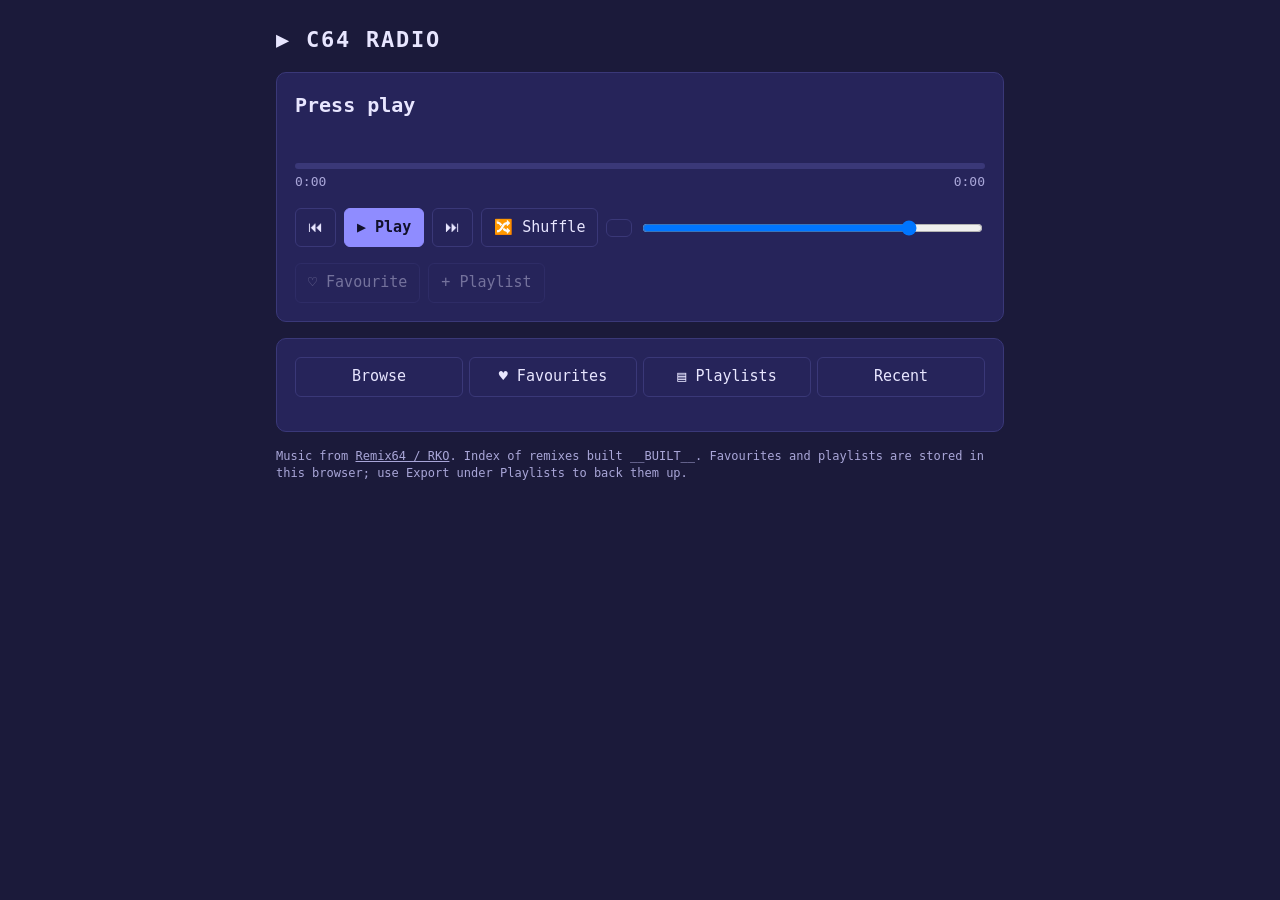
==== template.html @ 99d5d0eb "Add single-file Remix64 player and catalogue builder build.py reads the remix.kwed.org listing pages" ====
<!doctype html>
<html lang="en">
<head>
<meta charset="utf-8">
<meta name="viewport" content="width=device-width, initial-scale=1">
<title>C64 Radio</title>
<style>
  :root {
    --bg: #1b1a3a; --panel: #26245a; --ink: #e8e6ff; --muted: #a9a6d8;
    --accent: #8f8cff; --accent-ink: #11102a; --line: #3a3878; --warn: #ffb86b; --fav: #ff7aa8;
  }
  * { box-sizing: border-box; }
  body { margin: 0; background: var(--bg); color: var(--ink);
    font: 15px/1.45 ui-monospace, "SF Mono", Menlo, Consolas, monospace; }
  main { max-width: 760px; margin: 0 auto; padding: 24px 16px 48px; }
  h1 { font-size: 22px; letter-spacing: .08em; margin: 0 0 16px; }
  button, input { font: inherit; color: var(--ink); background: var(--panel);
    border: 1px solid var(--line); border-radius: 6px; padding: 8px 12px; }
  button { cursor: pointer; }
  button:hover { border-color: var(--accent); }
  button:disabled { opacity: .4; cursor: default; border-color: var(--line); }
  button.primary, button.on { background: var(--accent); color: var(--accent-ink); border-color: var(--accent); font-weight: 600; }
  .panel { background: var(--panel); border: 1px solid var(--line); border-radius: 10px; padding: 18px; margin-bottom: 16px; }
  .now { min-height: 72px; }
  .title { font-size: 20px; font-weight: 700; word-break: break-word; }
  .meta { color: var(--muted); margin-top: 4px; }
  .meta a { color: var(--accent); }
  .controls { display: flex; flex-wrap: wrap; gap: 8px; margin: 16px 0; align-items: center; }
  .controls.first { margin-top: 0; }
  .controls.last { margin-bottom: 0; }
  .controls input[type=search], .controls input[type=text] { flex: 1; min-width: 180px; }
  .controls input[type=range] { flex: 1; min-width: 120px; padding: 0; }
  .spacer { flex: 1; }
  .progress { height: 6px; background: var(--line); border-radius: 3px; overflow: hidden; cursor: pointer; }
  .progress > div { height: 100%; width: 0; background: var(--accent); }
  .time { display: flex; justify-content: space-between; color: var(--muted); font-size: 13px; margin-top: 4px; }
  .status { color: var(--warn); font-size: 13px; min-height: 1.4em; }
  .fav { color: var(--fav); }
  .tabs { display: flex; gap: 6px; flex-wrap: wrap; margin-bottom: 16px; }
  .tabs button { flex: 1; }
  .rows { list-style: none; margin: 0; padding: 0; }
  .rows li { display: flex; align-items: center; gap: 6px; padding: 4px 6px; border-radius: 6px; }
  .rows li.current { background: var(--line); }
  .rows .info { flex: 1; min-width: 0; overflow: hidden; text-overflow: ellipsis; white-space: nowrap; }
  .rows .info span { color: var(--muted); }
  .rows button { padding: 2px 8px; font-size: 13px; }
  .rows input { flex: 1; padding: 2px 8px; }
  .count { color: var(--muted); font-size: 13px; margin-bottom: 8px; }
  .crumb { display: flex; align-items: center; gap: 8px; margin-bottom: 12px; }
  .crumb .name { font-weight: 700; font-size: 17px; flex: 1; word-break: break-word; }
  .menu { position: fixed; z-index: 10; width: 280px; max-height: 60vh; overflow: auto; background: var(--panel);
    border: 1px solid var(--accent); border-radius: 8px; padding: 10px; box-shadow: 0 8px 24px rgba(0,0,0,.4); }
  .menu .head { color: var(--muted); font-size: 13px; margin-bottom: 6px; overflow: hidden; text-overflow: ellipsis; white-space: nowrap; }
  .menu label { display: flex; gap: 8px; align-items: center; padding: 4px 2px; cursor: pointer; }
  .menu form { display: flex; gap: 6px; margin-top: 8px; }
  .menu form input { flex: 1; min-width: 0; padding: 4px 8px; }
  .menu form button { padding: 4px 10px; }
  footer { color: var(--muted); font-size: 12px; }
  footer a { color: var(--muted); }
</style>
</head>
<body>
<main>
  <h1>▶ C64 RADIO</h1>

  <!-- Now playing and transport controls -->
  <section class="panel">
    <div class="now">
      <div class="title" id="r-title">Press play</div>
      <div class="meta" id="r-meta"></div>
      <div class="meta" id="r-from"></div>
    </div>
    <div class="progress" id="r-progress"><div></div></div>
    <div class="time"><span id="r-pos">0:00</span><span id="r-dur">0:00</span></div>
    <div class="controls">
      <button id="r-prev" title="Previous">⏮</button>
      <button id="r-play" class="primary" title="Play / pause">▶ Play</button>
      <button id="r-next" title="Next">⏭</button>
      <button id="r-shuffle" title="Shuffle">🔀 Shuffle</button>
      <button id="r-repeat" title="Repeat: off → all → one"></button>
      <input id="r-vol" type="range" min="0" max="1" step="0.01" value="0.8" title="Volume">
    </div>
    <div class="controls last">
      <button id="r-fav" title="Favourite the current track" disabled>♡ Favourite</button>
      <button id="r-add" title="Add the current track to a playlist" disabled>+ Playlist</button>
      <span class="status" id="r-status"></span>
    </div>
  </section>

  <!-- Library: browse, favourites, playlist manager, recent -->
  <section class="panel">
    <div class="tabs" id="tabs">
      <button data-view="browse">Browse</button>
      <button data-view="favs">♥ Favourites</button>
      <button data-view="playlists">▤ Playlists</button>
      <button data-view="recent">Recent</button>
    </div>
    <div id="view"></div>
  </section>

  <footer>
    Music from <a href="https://remix.kwed.org/" target="_blank" rel="noopener">Remix64 / RKO</a>.
    Index of <span id="f-count"></span> remixes built __BUILT__. Favourites and playlists are stored in this browser;
    use Export under Playlists to back them up.
  </footer>
</main>

<div class="menu" id="add-menu" hidden></div>
<input id="lib-file" type="file" accept=".json,application/json" hidden>

<script>
// Song list in the compact form written by build.py: [id step, title, arranger, composer, file?]
const REMIXES = (({ arrangers, composers, songs }) => {
  let id = 0;
  return songs.map(([step, t, a, c, f]) => {
    id += step;
    return { i: id, t, a: arrangers[a], c: composers[c], f: f || arrangers[a] + " - " + t + ".mp3" };
  });
})(__REMIXES__);
const BY_ID = new Map(REMIXES.map(r => [r.i, r]));
const NEWEST_FIRST = REMIXES.slice().reverse();
const RKO = "https://remix.kwed.org";
const PAGE_SIZE = 200;
const $ = id => document.getElementById(id);
const fmt = s => !isFinite(s) ? "0:00" : Math.floor(s / 60) + ":" + String(Math.floor(s % 60)).padStart(2, "0");
const store = {
  get(k, d) { try { const v = localStorage.getItem(k); return v === null ? d : JSON.parse(v); } catch { return d; } },
  set(k, v) { try { localStorage.setItem(k, JSON.stringify(v)); } catch {} }
};
const setStatus = msg => { $("r-status").textContent = msg || ""; };
// Keeps only ids that exist in the index, without duplicates.
const knownIds = list => [...new Set((Array.isArray(list) ? list : []).filter(i => BY_ID.has(i)))];
const newId = () => Date.now().toString(36) + Math.random().toString(36).slice(2, 6);
function el(tag, props = {}, ...children) {
  const e = Object.assign(document.createElement(tag), props);
  e.append(...children);
  return e;
}
function button(label, act, title, cls) {
  const b = el("button", { textContent: label, title });
  b.dataset.act = act;
  if (cls) b.className = cls;
  return b;
}

/* ---------- settings ---------- */
// view: what the library panel shows ("browse", "favs", "playlists", "recent" or a playlist id).
// queue: what the player plays from; it only changes when the user presses play somewhere.
const settings = Object.assign({ shuffle: true, repeat: "all", vol: 0.8, view: "browse", queue: { source: "all", filter: "" } },
                               store.get("settings", {}));
const saveSettings = () => store.set("settings", settings);
const searches = { browse: "", favs: "", playlist: "" };

/* ---------- library: favourites and playlists, stored by remix id ---------- */
const lib = (() => {
  const saved = store.get("library", {});
  return {
    favs: knownIds(saved.favs),
    playlists: (Array.isArray(saved.playlists) ? saved.playlists : [])
      .filter(p => p && typeof p.name === "string")
      .map(p => ({ id: String(p.id || newId()), name: p.name.slice(0, 80), tracks: knownIds(p.tracks) }))
  };
})();
const saveLib = () => store.set("library", lib);
const isFav = r => lib.favs.includes(r.i);
const playlist = id => lib.playlists.find(p => p.id === id);

function toggleFav(r) {
  const n = lib.favs.indexOf(r.i);
  n >= 0 ? lib.favs.splice(n, 1) : lib.favs.push(r.i);
  saveLib(); libraryChanged();
}

function createPlaylist(name) {
  name = (name || "").trim().slice(0, 80);
  if (!name) return null;
  const p = { id: newId(), name, tracks: [] };
  lib.playlists.push(p); saveLib(); libraryChanged();
  return p;
}

function togglePlaylistTrack(p, r) {
  const n = p.tracks.indexOf(r.i);
  n >= 0 ? p.tracks.splice(n, 1) : p.tracks.push(r.i);
  saveLib(); libraryChanged();
  setStatus((n >= 0 ? "Removed from “" : "Added to “") + p.name + "”.");
}

/* ---------- queue ---------- */
const player = new Audio();
const preload = new Audio();          // warms up the next track so transitions are near-instant
preload.preload = "auto";
let order = [], pos = -1, current = null, uncounted = null, failures = 0, shown = PAGE_SIZE, recent = [];

const fileUrl = r => RKO + "/files/RKOfiles/" + encodeURIComponent(r.f);

// Credit the play on RKO's download counter: hit download.php once, without following its
// redirect, so the MP3 itself is not transferred a second time.
function countPlay(r) {
  fetch(RKO + "/download.php/" + r.i + "/" + encodeURIComponent(r.f),
        { mode: "no-cors", redirect: "manual", cache: "no-store" }).catch(() => {});
}

function tracksFor(source, filter) {
  let list = source === "all" ? NEWEST_FIRST
           : source === "favs" ? lib.favs.map(i => BY_ID.get(i))
           : source === "recent" ? recent
           : (playlist(source) || { tracks: [] }).tracks.map(i => BY_ID.get(i));
  const q = (filter || "").trim().toLowerCase();
  return q ? list.filter(r => (r.t + " " + r.a + " " + r.c).toLowerCase().includes(q)) : list;
}

function sourceName(source) {
  return source === "all" ? "All remixes" : source === "favs" ? "♥ Favourites"
       : source === "recent" ? "Recently played" : "▤ " + ((playlist(source) || {}).name || "playlist");
}

function shuffled(list) {
  const a = list.slice();
  for (let i = a.length - 1; i > 0; i--) { const j = Math.floor(Math.random() * (i + 1)); [a[i], a[j]] = [a[j], a[i]]; }
  return a;
}

// Rebuilds the play order from the queue source. With shuffle on, `first` (usually the playing
// track) goes to the front so the shuffled rest follows it.
function rebuildOrder(first = current) {
  const list = tracksFor(settings.queue.source, settings.queue.filter);
  if (settings.shuffle) {
    order = shuffled(list.filter(r => r !== first));
    if (first && list.includes(first)) order.unshift(first);
  } else {
    order = list.slice();
  }
  pos = current ? order.indexOf(current) : -1;
  renderFrom(); warmNext();
}

// Points the player at a new source and starts it, optionally at a given track.
function playSource(source, filter, track) {
  settings.queue = { source, filter: filter || "" }; saveSettings();
  if (source === "recent") settings.queue.source = "all";   // recent is a moving list; play it as a one-off pick
  if (track) { rebuildOrder(track); pos = order.indexOf(track); return playTrack(track); }
  current = null; rebuildOrder(null); next();
}

function peekNext() {
  if (settings.repeat === "one") return null;
  if (pos + 1 < order.length) return order[pos + 1];
  return settings.repeat === "all" && !settings.shuffle ? order[0] : null;
}

function warmNext() {
  const n = peekNext();
  if (n && n !== current) preload.src = fileUrl(n);
}

function playTrack(r) {
  current = r;
  player.src = fileUrl(r);
  uncounted = r;
  player.play().catch(e => setStatus("Playback blocked: " + e.message + " — press Play."));
  document.title = r.t + " — " + r.a;
  if ("mediaSession" in navigator) {
    navigator.mediaSession.metadata = new MediaMetadata({ title: r.t, artist: r.a, album: "Remix64 · " + (r.c || "C64") });
  }
  recent = [r, ...recent.filter(x => x !== r)].slice(0, 30);
  renderNow(); renderView();
  warmNext();
}

// auto = true when the previous track ended on its own; repeat-one only applies then.
function next(auto = false) {
  if (auto && settings.repeat === "one" && current) { uncounted = current; player.currentTime = 0; player.play(); return; }
  if (!order.length) { setStatus("Nothing to play: the list is empty."); return; }
  if (pos + 1 < order.length) {
    pos++;
  } else if (settings.repeat === "all") {
    if (settings.shuffle) {   // fresh shuffle each lap, without repeating the last track straight away
      order = shuffled(order);
      if (order.length > 1 && order[0] === current) order.push(order.shift());
    }
    pos = 0;
  } else {
    player.pause();
    setStatus("End of list.");
    return;
  }
  playTrack(order[pos]);
}

function prev() {
  if (player.currentTime > 5 || pos <= 0) { player.currentTime = 0; return; }
  pos--; playTrack(order[pos]);
}

/* ---------- player rendering ---------- */
function renderNow() {
  const r = current;
  $("r-fav").disabled = $("r-add").disabled = !r;
  if (!r) return;
  $("r-title").textContent = r.t;
  $("r-meta").replaceChildren(
    "Remix by " + r.a + (r.c ? " · original by " + r.c : "") + " · ",
    el("a", { href: RKO + "/remix/" + r.i, target: "_blank", rel: "noopener", textContent: "#" + r.i })
  );
  $("r-fav").textContent = isFav(r) ? "♥ Favourite" : "♡ Favourite";
  $("r-fav").classList.toggle("fav", isFav(r));
}

function renderFrom() {
  const q = settings.queue;
  $("r-from").textContent = current || order.length
    ? "Playing from " + sourceName(q.source) + (q.filter ? " matching “" + q.filter + "”" : "") + " · " + order.length + " tracks"
    : "";
}

function renderModes() {
  $("r-shuffle").classList.toggle("on", settings.shuffle);
  $("r-repeat").textContent = { off: "🔁 Repeat: off", all: "🔁 Repeat: all", one: "🔂 Repeat: one" }[settings.repeat];
  $("r-repeat").classList.toggle("on", settings.repeat !== "off");
}

/* ---------- library views ---------- */
const isPlaylistView = () => !!playlist(settings.view);
const searchKey = () => isPlaylistView() ? "playlist" : settings.view;
const viewSource = () => settings.view === "browse" ? "all" : settings.view;

function trackRow(r, { reorder = false } = {}) {
  const li = el("li");
  li.dataset.id = r.i;
  li.classList.toggle("current", r === current);
  const fav = button(isFav(r) ? "♥" : "♡", "fav", "Favourite", isFav(r) ? "fav" : "");
  li.append(button("▶", "play", "Play"),
            el("div", { className: "info" }, r.t, el("span", { textContent: " — " + r.a + (r.c ? " · " + r.c : "") })),
            fav, button("+", "add", "Add to playlist"));
  if (reorder) li.append(button("↑", "up", "Move up"), button("↓", "down", "Move down"), button("✕", "remove", "Remove from this playlist"));
  return li;
}

function searchBox() {
  const input = el("input", { type: "search", value: searches[searchKey()], id: "search",
                              placeholder: "Search title, remixer or composer (e.g. Hubbard)" });
  let t;
  input.oninput = () => { clearTimeout(t); t = setTimeout(() => { searches[searchKey()] = input.value; shown = PAGE_SIZE; renderList(); }, 200); };
  return el("div", { className: "controls first" }, input,
            button("▶ Play these", "play-all", "Play the tracks shown, from the top or shuffled"));
}

function renderTabs() {
  document.querySelectorAll("#tabs button").forEach(b => {
    const v = b.dataset.view;
    b.classList.toggle("on", v === settings.view || (v === "playlists" && isPlaylistView()));
    if (v === "favs") b.textContent = "♥ Favourites (" + lib.favs.length + ")";
    if (v === "playlists") b.textContent = "▤ Playlists (" + lib.playlists.length + ")";
  });
}

function renderView() {
  if (settings.view !== "browse" && settings.view !== "favs" && settings.view !== "playlists"
      && settings.view !== "recent" && !isPlaylistView()) settings.view = "browse";
  renderTabs();
  const v = $("view");
  const focused = document.activeElement && document.activeElement.id;
  v.replaceChildren();
  if (settings.view === "playlists") return renderManager(v);
  if (isPlaylistView()) {
    const p = playlist(settings.view);
    v.append(el("div", { className: "crumb" },
      button("← Playlists", "back", "All playlists"), el("span", { className: "name", textContent: p.name })));
  }
  if (settings.view !== "recent") v.append(searchBox());
  v.append(el("div", { className: "count", id: "count" }), el("ul", { className: "rows", id: "list" }),
           el("div", { className: "controls last" }, button("Show more", "more", "Show more tracks")));
  renderList();
  if (focused === "search") { const s = $("search"); s.focus(); s.setSelectionRange(s.value.length, s.value.length); }
}

function renderList() {
  const list = tracksFor(viewSource(), searches[searchKey()]);
  const reorder = isPlaylistView() && !searches.playlist.trim();
  $("list").replaceChildren(...list.slice(0, shown).map(r => trackRow(r, { reorder })));
  const q = (searches[searchKey()] || "").trim();
  const empty = q ? "No tracks match “" + q + "”."
              : settings.view === "favs" ? "No favourites yet. Press ♡ on any track."
              : settings.view === "recent" ? "Nothing played yet."
              : "This playlist is empty. Go to Browse, search for songs and press + to add them here.";
  $("count").textContent = list.length ? list.length + " tracks" + (list.length > shown ? ", showing " + shown : "") : empty;
  document.querySelector('[data-act="more"]').hidden = list.length <= shown;
  const playAll = document.querySelector('[data-act="play-all"]');
  if (playAll) playAll.disabled = !list.length;
}

function renderManager(v) {
  const name = el("input", { type: "text", id: "pl-name", placeholder: "New playlist name", maxLength: 80 });
  const form = el("form", { className: "controls first" }, name, el("button", { type: "submit", className: "primary", textContent: "+ Create playlist" }));
  form.onsubmit = e => { e.preventDefault(); const p = createPlaylist(name.value); if (p) setStatus("Created “" + p.name + "”."); };
  const rows = lib.playlists.map(p => {
    const li = el("li");
    li.dataset.pl = p.id;
    li.classList.toggle("current", settings.queue.source === p.id && !!current);
    li.append(button("▶", "pl-play", "Play this playlist"),
              el("div", { className: "info" }, p.name, el("span", { textContent: " — " + p.tracks.length + " tracks" })),
              button("Open", "pl-open", "Show and edit tracks"), button("Rename", "pl-rename", "Rename"),
              button("Delete", "pl-delete", "Delete playlist"));
    return li;
  });
  v.append(form,
    el("div", { className: "count", textContent: lib.playlists.length ? "" : "No playlists yet. Create one above, then use + on any track to add it." }),
    el("ul", { className: "rows", id: "pl-list" }, ...rows),
    el("div", { className: "controls last" }, el("span", { className: "spacer" }),
      button("Export library", "export", "Download favourites and playlists as JSON"),
      button("Import library", "import", "Merge favourites and playlists from a JSON export")));
}

// After favourites or playlists change: keep playing, but refresh the order if it came from them.
function libraryChanged() {
  if (settings.queue.source !== "all" && settings.queue.source !== "favs" && !playlist(settings.queue.source)) settings.queue = { source: "all", filter: "" };
  renderNow(); renderView(); renderAddMenu();
  if (settings.queue.source !== "all") rebuildOrder();
  saveSettings();
}

function showView(view) {
  settings.view = view; shown = PAGE_SIZE; saveSettings(); closeAddMenu(); renderView();
}

/* ---------- "add to playlist" menu ---------- */
let menuTrack = null;
function openAddMenu(r, anchor) {
  menuTrack = r;
  const m = $("add-menu"); m.hidden = false;
  renderAddMenu();
  const b = anchor.getBoundingClientRect();
  const left = Math.max(8, Math.min(b.right - m.offsetWidth, innerWidth - m.offsetWidth - 8));
  const top = b.bottom + 6 + m.offsetHeight < innerHeight ? b.bottom + 6 : Math.max(8, b.top - m.offsetHeight - 6);
  m.style.left = left + "px"; m.style.top = top + "px";
  if (!lib.playlists.length) m.querySelector("input[type=text]").focus();
}
function closeAddMenu() { $("add-menu").hidden = true; menuTrack = null; }
function renderAddMenu() {
  const m = $("add-menu"), r = menuTrack;
  if (m.hidden || !r) return;
  const boxes = lib.playlists.map(p => {
    const cb = el("input", { type: "checkbox", checked: p.tracks.includes(r.i) });
    cb.onchange = () => togglePlaylistTrack(p, r);
    return el("label", {}, cb, p.name + " (" + p.tracks.length + ")");
  });
  const name = el("input", { type: "text", placeholder: "New playlist…", maxLength: 80 });
  const form = el("form", {}, name, el("button", { type: "submit", textContent: "Create" }));
  form.onsubmit = e => { e.preventDefault(); const p = createPlaylist(name.value); if (p) togglePlaylistTrack(p, r); };
  m.replaceChildren(el("div", { className: "head", textContent: "Add “" + r.t + "” to:" }), ...boxes, form);
}
document.addEventListener("click", e => {
  const m = $("add-menu");
  if (!m.hidden && !m.contains(e.target) && !e.target.closest('[data-act="add"], #r-add')) closeAddMenu();
});
document.addEventListener("keydown", e => { if (e.key === "Escape") closeAddMenu(); });

/* ---------- events ---------- */
$("tabs").onclick = e => { const b = e.target.closest("button"); if (b) showView(b.dataset.view); };

$("view").onclick = e => {
  const btn = e.target.closest("button[data-act]"); if (!btn) return;
  const act = btn.dataset.act, li = btn.closest("li");
  const r = li && li.dataset.id ? BY_ID.get(Number(li.dataset.id)) : null;
  const pl = li && li.dataset.pl ? playlist(li.dataset.pl) : playlist(settings.view);
  switch (act) {
    case "play": return playSource(viewSource(), searches[searchKey()], r);
    case "play-all": return playSource(viewSource(), searches[searchKey()]);
    case "fav": return toggleFav(r);
    case "add": return menuTrack === r && !$("add-menu").hidden ? closeAddMenu() : openAddMenu(r, btn);
    case "more": shown += PAGE_SIZE; return renderList();
    case "back": return showView("playlists");
    case "export": return exportLibrary();
    case "import": return $("lib-file").click();
    case "pl-open": return showView(pl.id);
    case "pl-play":
      if (!pl.tracks.length) return setStatus("“" + pl.name + "” is empty.");
      return playSource(pl.id, "");
    case "pl-delete":
      if (!confirm("Delete playlist “" + pl.name + "” (" + pl.tracks.length + " tracks)?")) return;
      lib.playlists.splice(lib.playlists.indexOf(pl), 1); saveLib(); return libraryChanged();
    case "pl-rename": {
      const input = el("input", { type: "text", value: pl.name, maxLength: 80 });
      const save = () => { const n = input.value.trim(); if (n && n !== pl.name) { pl.name = n; saveLib(); } libraryChanged(); };
      input.onkeydown = ev => { if (ev.key === "Enter") input.blur(); if (ev.key === "Escape") { input.value = pl.name; input.blur(); } };
      input.onblur = save;
      li.querySelector(".info").replaceWith(input); input.focus(); input.select();
      return;
    }
    case "up": case "down": case "remove": {
      const n = pl.tracks.indexOf(r.i);
      if (act === "remove") pl.tracks.splice(n, 1);
      else {
        const m = act === "up" ? n - 1 : n + 1;
        if (m < 0 || m >= pl.tracks.length) return;
        [pl.tracks[n], pl.tracks[m]] = [pl.tracks[m], pl.tracks[n]];
      }
      saveLib(); return libraryChanged();
    }
  }
};

$("r-play").onclick = () => {
  if (!current || (player.ended && pos >= order.length - 1)) {
    return settings.view === "playlists" || settings.view === "recent" ? playSource(settings.queue.source, settings.queue.filter)
                                                                       : playSource(viewSource(), searches[searchKey()]);
  }
  player.paused ? player.play() : player.pause();
};
$("r-next").onclick = () => next(false);
$("r-prev").onclick = prev;
$("r-shuffle").onclick = () => { settings.shuffle = !settings.shuffle; saveSettings(); renderModes(); rebuildOrder(); };
$("r-repeat").onclick = () => {
  settings.repeat = { off: "all", all: "one", one: "off" }[settings.repeat];
  saveSettings(); renderModes(); warmNext();
};
$("r-fav").onclick = () => current && toggleFav(current);
$("r-add").onclick = e => current && (menuTrack === current && !$("add-menu").hidden ? closeAddMenu() : openAddMenu(current, e.currentTarget));

player.onplay = () => { $("r-play").textContent = "⏸ Pause"; setStatus(""); };
player.onpause = () => { $("r-play").textContent = "▶ Play"; };
player.onplaying = () => {
  failures = 0;
  if (uncounted) { countPlay(uncounted); uncounted = null; }
};
player.onended = () => next(true);
player.onerror = () => {
  // Skip broken files, but stop after several consecutive failures (likely offline).
  if (++failures > 5) { setStatus("Several tracks failed to load. Check your connection, then press Play."); return; }
  setStatus("Track unavailable, skipping…");
  next(false);
};
player.ontimeupdate = () => {
  $("r-pos").textContent = fmt(player.currentTime);
  $("r-dur").textContent = fmt(player.duration);
  $("r-progress").firstElementChild.style.width = (player.duration ? player.currentTime / player.duration * 100 : 0) + "%";
};
$("r-progress").onclick = e => {
  if (!player.duration) return;
  const b = e.currentTarget.getBoundingClientRect();
  player.currentTime = (e.clientX - b.left) / b.width * player.duration;
};

function setVol(v) { player.volume = preload.volume = v; $("r-vol").value = v; settings.vol = v; saveSettings(); }
$("r-vol").oninput = e => setVol(Number(e.target.value));

/* ---------- export / import ---------- */
function exportLibrary() {
  const blob = new Blob([JSON.stringify({ app: "c64-radio", version: 1, ...lib }, null, 2)], { type: "application/json" });
  const a = el("a", { href: URL.createObjectURL(blob), download: "c64-radio-library.json" });
  a.click(); setTimeout(() => URL.revokeObjectURL(a.href), 1000);
}
$("lib-file").onchange = async e => {
  const file = e.target.files[0]; e.target.value = "";
  if (!file) return;
  try {
    const data = JSON.parse(await file.text());
    let favs = 0, lists = 0;
    knownIds(data.favs).forEach(i => { if (!lib.favs.includes(i)) { lib.favs.push(i); favs++; } });
    (Array.isArray(data.playlists) ? data.playlists : []).forEach(p => {
      if (!p || typeof p.name !== "string") return;
      let name = p.name.slice(0, 80);
      while (lib.playlists.some(x => x.name === name)) name += " (imported)";
      lib.playlists.push({ id: newId(), name, tracks: knownIds(p.tracks) }); lists++;
    });
    saveLib(); libraryChanged();
    setStatus("Imported " + favs + " new favourites and " + lists + " playlists.");
  } catch (err) {
    setStatus("Import failed: " + err.message);
  }
};

if ("mediaSession" in navigator) {
  navigator.mediaSession.setActionHandler("nexttrack", () => next(false));
  navigator.mediaSession.setActionHandler("previoustrack", prev);
}

// Settings saved by the previous version of this page used `source`/`filter`/`target` keys.
if (!settings.queue || typeof settings.queue.source !== "string") settings.queue = { source: "all", filter: "" };
delete settings.source; delete settings.filter; delete settings.target;
if (!playlist(settings.queue.source) && settings.queue.source !== "favs") settings.queue.source = "all";

$("f-count").textContent = REMIXES.length;
setVol(settings.vol);
renderModes(); renderView();
</script>
</body>
</html>
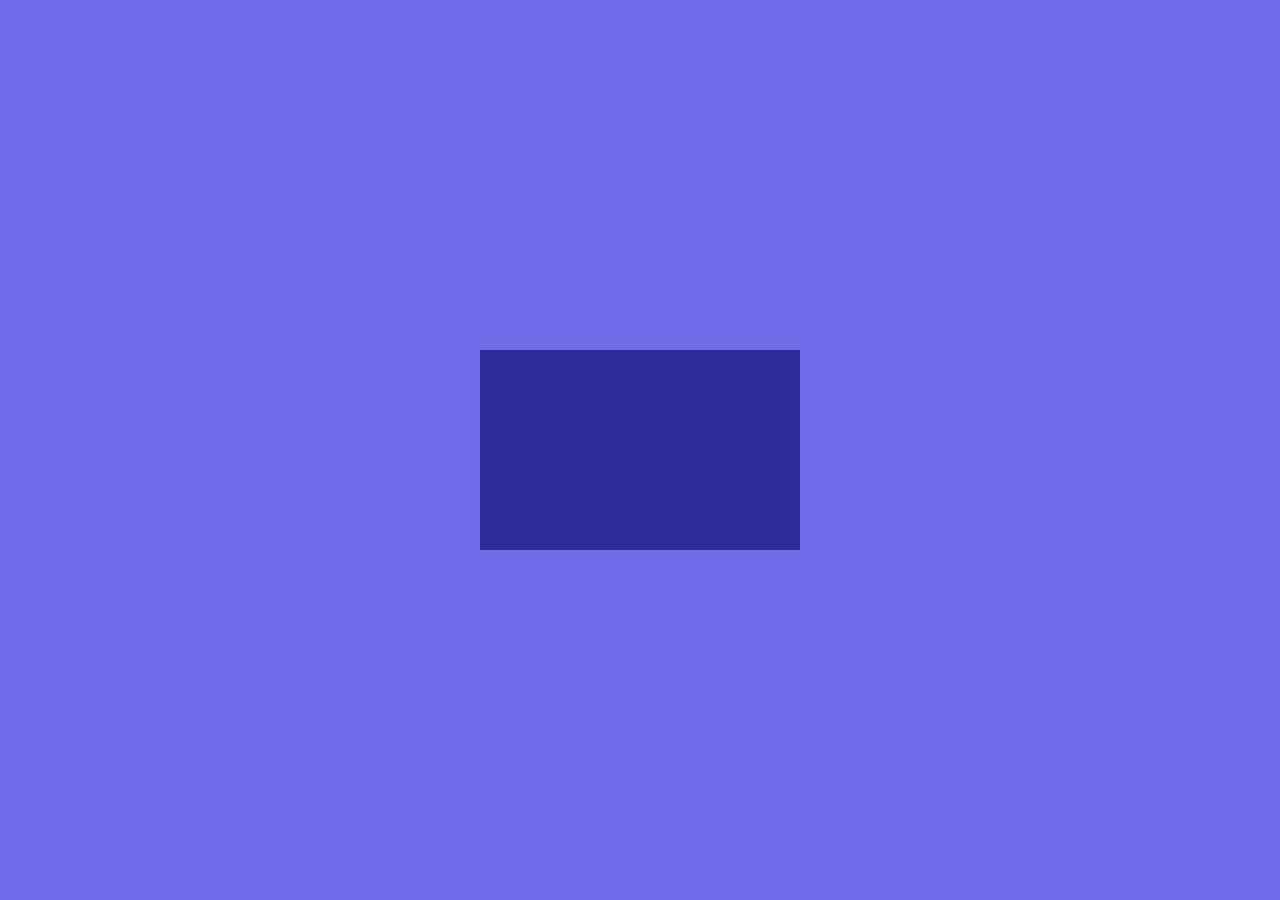
==== commit 4f57a29b: "Rebuild the player as a 40x25 C64 screen inside an old TV The interface is now a buffer of C64 scree" ====
--- a/template.html
+++ b/template.html
@@ -2,111 +2,106 @@
 <html lang="en">
 <head>
 <meta charset="utf-8">
-<meta name="viewport" content="width=device-width, initial-scale=1">
+<meta name="viewport" content="width=device-width, initial-scale=1, maximum-scale=1">
 <title>C64 Radio</title>
 <style>
-  :root {
-    --bg: #1b1a3a; --panel: #26245a; --ink: #e8e6ff; --muted: #a9a6d8;
-    --accent: #8f8cff; --accent-ink: #11102a; --line: #3a3878; --warn: #ffb86b; --fav: #ff7aa8;
-  }
-  * { box-sizing: border-box; }
-  body { margin: 0; background: var(--bg); color: var(--ink);
-    font: 15px/1.45 ui-monospace, "SF Mono", Menlo, Consolas, monospace; }
-  main { max-width: 760px; margin: 0 auto; padding: 24px 16px 48px; }
-  h1 { font-size: 22px; letter-spacing: .08em; margin: 0 0 16px; }
-  button, input { font: inherit; color: var(--ink); background: var(--panel);
-    border: 1px solid var(--line); border-radius: 6px; padding: 8px 12px; }
-  button { cursor: pointer; }
-  button:hover { border-color: var(--accent); }
-  button:disabled { opacity: .4; cursor: default; border-color: var(--line); }
-  button.primary, button.on { background: var(--accent); color: var(--accent-ink); border-color: var(--accent); font-weight: 600; }
-  .panel { background: var(--panel); border: 1px solid var(--line); border-radius: 10px; padding: 18px; margin-bottom: 16px; }
-  .now { min-height: 72px; }
-  .title { font-size: 20px; font-weight: 700; word-break: break-word; }
-  .meta { color: var(--muted); margin-top: 4px; }
-  .meta a { color: var(--accent); }
-  .controls { display: flex; flex-wrap: wrap; gap: 8px; margin: 16px 0; align-items: center; }
-  .controls.first { margin-top: 0; }
-  .controls.last { margin-bottom: 0; }
-  .controls input[type=search], .controls input[type=text] { flex: 1; min-width: 180px; }
-  .controls input[type=range] { flex: 1; min-width: 120px; padding: 0; }
-  .spacer { flex: 1; }
-  .progress { height: 6px; background: var(--line); border-radius: 3px; overflow: hidden; cursor: pointer; }
-  .progress > div { height: 100%; width: 0; background: var(--accent); }
-  .time { display: flex; justify-content: space-between; color: var(--muted); font-size: 13px; margin-top: 4px; }
-  .status { color: var(--warn); font-size: 13px; min-height: 1.4em; }
-  .fav { color: var(--fav); }
-  .tabs { display: flex; gap: 6px; flex-wrap: wrap; margin-bottom: 16px; }
-  .tabs button { flex: 1; }
-  .rows { list-style: none; margin: 0; padding: 0; }
-  .rows li { display: flex; align-items: center; gap: 6px; padding: 4px 6px; border-radius: 6px; }
-  .rows li.current { background: var(--line); }
-  .rows .info { flex: 1; min-width: 0; overflow: hidden; text-overflow: ellipsis; white-space: nowrap; }
-  .rows .info span { color: var(--muted); }
-  .rows button { padding: 2px 8px; font-size: 13px; }
-  .rows input { flex: 1; padding: 2px 8px; }
-  .count { color: var(--muted); font-size: 13px; margin-bottom: 8px; }
-  .crumb { display: flex; align-items: center; gap: 8px; margin-bottom: 12px; }
-  .crumb .name { font-weight: 700; font-size: 17px; flex: 1; word-break: break-word; }
-  .menu { position: fixed; z-index: 10; width: 280px; max-height: 60vh; overflow: auto; background: var(--panel);
-    border: 1px solid var(--accent); border-radius: 8px; padding: 10px; box-shadow: 0 8px 24px rgba(0,0,0,.4); }
-  .menu .head { color: var(--muted); font-size: 13px; margin-bottom: 6px; overflow: hidden; text-overflow: ellipsis; white-space: nowrap; }
-  .menu label { display: flex; gap: 8px; align-items: center; padding: 4px 2px; cursor: pointer; }
-  .menu form { display: flex; gap: 6px; margin-top: 8px; }
-  .menu form input { flex: 1; min-width: 0; padding: 4px 8px; }
-  .menu form button { padding: 4px 10px; }
-  footer { color: var(--muted); font-size: 12px; }
-  footer a { color: var(--muted); }
+  /* C64 Pro Mono by Style (https://style64.org/c64-truetype), used unmodified under its licence: fonts/license.txt */
+  @font-face {
+    font-family: "C64 Pro Mono";
+    src: url("fonts/C64_Pro_Mono-STYLE.woff2") format("woff2"), url("fonts/C64_Pro_Mono-STYLE.woff") format("woff");
+    font-display: block;
+  }
+  html, body { margin: 0; height: 100%; background: #706deb; overflow: hidden; }
+  body.tv { background: radial-gradient(ellipse at 50% 40%, #34343c, #141418 75%); }
+  /* The tube holds the C64 border and screen. Without the TV it fills the window; with it, it sits in the glass. */
+  #tube { position: fixed; inset: 0; z-index: 1; display: flex; align-items: center; justify-content: center; background: #706deb; overflow: hidden; }
+  body.tv #tube { inset: auto; clip-path: url(#glass-clip); }
+  #tv, #tv-glass { position: fixed; display: none; }
+  body.tv #tv, body.tv #tv-glass { display: block; }
+  #tv { z-index: 0; filter: drop-shadow(0 24px 40px rgba(0, 0, 0, .55)); }
+  #tv-glass { z-index: 2; pointer-events: none; }
+  #wrap { position: relative; }
+  /* 320x200 real pixels, enlarged without smoothing so every C64 pixel becomes a sharp block */
+  #screen { display: block; background: #2e2c9b; image-rendering: pixelated; image-rendering: crisp-edges; cursor: default;
+    user-select: none; -webkit-user-select: none; touch-action: none; }
+  /* Hidden field that receives typing (and opens the keyboard on phones) while the grid shows the text. */
+  #kbd { position: absolute; opacity: 0; border: 0; padding: 0; margin: 0; font-size: 16px; pointer-events: none; }
+  .sr { position: absolute; width: 1px; height: 1px; overflow: hidden; clip: rect(0 0 0 0); }
 </style>
 </head>
 <body>
-<main>
-  <h1>▶ C64 RADIO</h1>
-
-  <!-- Now playing and transport controls -->
-  <section class="panel">
-    <div class="now">
-      <div class="title" id="r-title">Press play</div>
-      <div class="meta" id="r-meta"></div>
-      <div class="meta" id="r-from"></div>
-    </div>
-    <div class="progress" id="r-progress"><div></div></div>
-    <div class="time"><span id="r-pos">0:00</span><span id="r-dur">0:00</span></div>
-    <div class="controls">
-      <button id="r-prev" title="Previous">⏮</button>
-      <button id="r-play" class="primary" title="Play / pause">▶ Play</button>
-      <button id="r-next" title="Next">⏭</button>
-      <button id="r-shuffle" title="Shuffle">🔀 Shuffle</button>
-      <button id="r-repeat" title="Repeat: off → all → one"></button>
-      <input id="r-vol" type="range" min="0" max="1" step="0.01" value="0.8" title="Volume">
-    </div>
-    <div class="controls last">
-      <button id="r-fav" title="Favourite the current track" disabled>♡ Favourite</button>
-      <button id="r-add" title="Add the current track to a playlist" disabled>+ Playlist</button>
-      <span class="status" id="r-status"></span>
-    </div>
-  </section>
-
-  <!-- Library: browse, favourites, playlist manager, recent -->
-  <section class="panel">
-    <div class="tabs" id="tabs">
-      <button data-view="browse">Browse</button>
-      <button data-view="favs">♥ Favourites</button>
-      <button data-view="playlists">▤ Playlists</button>
-      <button data-view="recent">Recent</button>
-    </div>
-    <div id="view"></div>
-  </section>
-
-  <footer>
-    Music from <a href="https://remix.kwed.org/" target="_blank" rel="noopener">Remix64 / RKO</a>.
-    Index of <span id="f-count"></span> remixes built __BUILT__. Favourites and playlists are stored in this browser;
-    use Export under Playlists to back them up.
-  </footer>
-</main>
-
-<div class="menu" id="add-menu" hidden></div>
+<!-- Old TV, redrawn after "Old TV Vector" from Shmector.com (CC0 1.0). viewBox units; the glass spans x 160-1092, y 122.5-866.5. -->
+<svg width="0" height="0" style="position:absolute" aria-hidden="true">
+  <!-- The curved picture tube, in units of its bounding box, used to clip #tube. -->
+  <clipPath id="glass-clip" clipPathUnits="objectBoundingBox">
+    <path d="M.0279 .0484 Q.5 -.0484 .9721 .0484 Q1.0279 .5 .9721 .9516 Q.5 1.0484 .0279 .9516 Q-.0279 .5 .0279 .0484Z"/>
+  </clipPath>
+</svg>
+<svg id="tv" viewBox="0 0 1500 990" aria-hidden="true">
+  <defs>
+    <linearGradient id="tv-case" x1="0" y1="0" x2="0" y2="1">
+      <stop offset="0" stop-color="#c4c4c4"/><stop offset=".5" stop-color="#a9a9a9"/><stop offset="1" stop-color="#8c8c8c"/>
+    </linearGradient>
+    <linearGradient id="tv-trim" x1="0" y1="0" x2="1" y2="0">
+      <stop offset="0" stop-color="#d9d9d9"/><stop offset=".5" stop-color="#ffffff"/><stop offset="1" stop-color="#bdbdbd"/>
+    </linearGradient>
+    <linearGradient id="tv-bezel" x1="0" y1="0" x2="1" y2="1">
+      <stop offset="0" stop-color="#1b1716"/><stop offset=".45" stop-color="#6e6a69"/><stop offset="1" stop-color="#e2e2e2"/>
+    </linearGradient>
+    <linearGradient id="tv-grille" x1="0" y1="0" x2="1" y2="1">
+      <stop offset="0" stop-color="#2a2726"/><stop offset="1" stop-color="#5a5655"/>
+    </linearGradient>
+    <radialGradient id="tv-knob" cx=".4" cy=".35" r=".75">
+      <stop offset="0" stop-color="#5c5a59"/><stop offset=".7" stop-color="#2a2827"/><stop offset="1" stop-color="#151413"/>
+    </radialGradient>
+    <linearGradient id="tv-handle" x1="0" y1="0" x2="0" y2="1">
+      <stop offset="0" stop-color="#4a4847"/><stop offset="1" stop-color="#121110"/>
+    </linearGradient>
+  </defs>
+  <!-- cabinet -->
+  <rect x="8" y="8" width="1484" height="974" rx="20" fill="url(#tv-case)" stroke="#2b2b2b" stroke-width="6"/>
+  <rect x="55" y="45" width="1390" height="905" rx="8" fill="none" stroke="url(#tv-trim)" stroke-width="7"/>
+  <rect x="70" y="56" width="1360" height="884" rx="10" fill="#585453" stroke="#2b2b2b" stroke-width="3"/>
+  <!-- screen bezel and the dark tube surround -->
+  <rect x="108" y="82" width="1032" height="824" rx="40" fill="url(#tv-bezel)" stroke="#1f1c1b" stroke-width="5"/>
+  <rect x="118" y="92" width="1012" height="804" rx="34" fill="none" stroke="#000" stroke-opacity=".35" stroke-width="3"/>
+  <path d="M186 158.5 Q626 86.5 1066 158.5 Q1118 494.5 1066 830.5 Q626 902.5 186 830.5 Q134 494.5 186 158.5Z" fill="#111" stroke="#0b0b0b" stroke-width="10"/>
+  <!-- speaker -->
+  <rect x="1163" y="80" width="235" height="340" fill="#3d3a39" stroke="#1d1b1a" stroke-width="4"/>
+  <rect x="1177" y="95" width="207" height="310" fill="url(#tv-grille)" stroke="#121110" stroke-width="3"/>
+  <g fill="#141211" stroke="#7a7675" stroke-width="2">
+    <rect x="1190" y="115" width="18" height="272"/><rect x="1220" y="115" width="18" height="272"/>
+    <rect x="1250" y="115" width="18" height="272"/><rect x="1280" y="115" width="18" height="272"/>
+    <rect x="1310" y="115" width="18" height="272"/><rect x="1340" y="115" width="18" height="272"/>
+  </g>
+  <!-- knobs: kept as separate groups so they can be wired up later (e.g. channel and volume) -->
+  <g id="knob-channel" class="knob" transform="translate(1280 552)">
+    <circle r="90" fill="#6b6766"/><circle r="84" fill="url(#tv-knob)" stroke="#0e0d0c" stroke-width="3"/>
+    <g class="knob-handle"><rect x="-112" y="-19" width="190" height="38" rx="19" fill="url(#tv-handle)" stroke="#0e0d0c" stroke-width="3"/></g>
+  </g>
+  <g id="knob-volume" class="knob" transform="translate(1280 762)">
+    <circle r="90" fill="#6b6766"/><circle r="84" fill="url(#tv-knob)" stroke="#0e0d0c" stroke-width="3"/>
+    <g class="knob-handle" transform="rotate(-45)"><rect x="-95" y="-19" width="190" height="38" rx="19" fill="url(#tv-handle)" stroke="#0e0d0c" stroke-width="3"/></g>
+  </g>
+</svg>
+<div id="tube">
+  <div id="wrap">
+    <canvas id="screen" width="320" height="200" aria-hidden="true"></canvas>
+    <input id="kbd" type="text" autocomplete="off" autocapitalize="characters" spellcheck="false" aria-label="Text input">
+  </div>
+</div>
+<!-- Shading over the glass: darker towards the curved edges, no reflection. -->
+<svg id="tv-glass" viewBox="0 0 1500 990" aria-hidden="true">
+  <defs>
+    <radialGradient id="tv-vignette" cx="626" cy="494.5" r="600" gradientUnits="userSpaceOnUse">
+      <stop offset=".62" stop-color="#000" stop-opacity="0"/><stop offset="1" stop-color="#000" stop-opacity=".55"/>
+    </radialGradient>
+  </defs>
+  <path d="M186 158.5 Q626 86.5 1066 158.5 Q1118 494.5 1066 830.5 Q626 902.5 186 830.5 Q134 494.5 186 158.5Z" fill="url(#tv-vignette)" stroke="#000" stroke-opacity=".6" stroke-width="6"/>
+</svg>
+<div class="sr" aria-live="polite" id="sr-now"></div>
 <input id="lib-file" type="file" accept=".json,application/json" hidden>
+<noscript>C64 Radio needs JavaScript.</noscript>
 
 <script>
 // Song list in the compact form written by build.py: [id step, title, arranger, composer, file?]
@@ -117,62 +112,196 @@
     return { i: id, t, a: arrangers[a], c: composers[c], f: f || arrangers[a] + " - " + t + ".mp3" };
   });
 })(__REMIXES__);
+const BUILT = "__BUILT__";
 const BY_ID = new Map(REMIXES.map(r => [r.i, r]));
 const NEWEST_FIRST = REMIXES.slice().reverse();
 const RKO = "https://remix.kwed.org";
-const PAGE_SIZE = 200;
-const $ = id => document.getElementById(id);
-const fmt = s => !isFinite(s) ? "0:00" : Math.floor(s / 60) + ":" + String(Math.floor(s % 60)).padStart(2, "0");
 const store = {
   get(k, d) { try { const v = localStorage.getItem(k); return v === null ? d : JSON.parse(v); } catch { return d; } },
   set(k, v) { try { localStorage.setItem(k, JSON.stringify(v)); } catch {} }
 };
-const setStatus = msg => { $("r-status").textContent = msg || ""; };
+const fmt = s => !isFinite(s) ? "0:00" : Math.floor(s / 60) + ":" + String(Math.floor(s % 60)).padStart(2, "0");
 // Keeps only ids that exist in the index, without duplicates.
 const knownIds = list => [...new Set((Array.isArray(list) ? list : []).filter(i => BY_ID.has(i)))];
 const newId = () => Date.now().toString(36) + Math.random().toString(36).slice(2, 6);
-function el(tag, props = {}, ...children) {
-  const e = Object.assign(document.createElement(tag), props);
-  e.append(...children);
-  return e;
-}
-function button(label, act, title, cls) {
-  const b = el("button", { textContent: label, title });
-  b.dataset.act = act;
-  if (cls) b.className = cls;
-  return b;
-}
-
-/* ---------- settings ---------- */
-// view: what the library panel shows ("browse", "favs", "playlists", "recent" or a playlist id).
-// queue: what the player plays from; it only changes when the user presses play somewhere.
+
+/* ======================================================================================
+   Screen: 40x25 cells of C64 screen codes and colours, drawn with the C64 character set.
+   The font places screen code n (0-255, 128+ inverse) at U+EE00 + n.
+   ====================================================================================== */
+const W = 40, H = 25;
+const BLACK = 0, WHITE = 1, CYAN = 3, BLUE = 6, YELLOW = 7, LRED = 10, DGREY = 11, LGREEN = 13, LBLUE = 14, LGREY = 15;
+const codes = new Uint8Array(W * H), cols = new Uint8Array(W * H);
+let hits = [], mouse = { x: -1, y: -1 }, px = 16;
+
+// Unicode → screen code for the symbols used here and the box/block characters in song data.
+const SYMBOLS = { "@": 0, "[": 27, "£": 28, "]": 29, "↑": 30, "^": 30, "←": 31, "_": 100, "|": 66, "─": 64, "━": 64,
+  "│": 66, "┃": 66, "┌": 112, "┐": 110, "└": 109, "┘": 125, "├": 107, "┤": 115, "┬": 114, "┴": 113, "┼": 91,
+  "╭": 85, "╮": 73, "╰": 74, "╯": 75, "╱": 78, "╲": 77, "\\": 77, "╳": 86, "▌": 97, "▄": 98, "▔": 99, "▁": 100,
+  "▎": 101, "▒": 102, "▍": 117, "▂": 111, "▃": 121, "▖": 123, "▗": 108, "▘": 126, "▝": 124, "▚": 127, "◤": 105,
+  "◥": 95, "●": 81, "•": 81, "○": 87, "♠": 65, "♣": 88, "♥": 83, "❤": 83, "♦": 90, "◆": 90, "π": 94, "█": 160,
+  "‘": 39, "’": 39, "`": 39, "´": 39, "“": 34, "”": 34, "«": 60, "»": 62, "‐": 45, "–": 45, "—": 45, "~": 45,
+  "…": 46, "·": 46, "{": 40, "}": 41, "×": 24, "ß": 19, "Ø": 15, "Æ": 1, "Œ": 15, "Ð": 4, "Þ": 16, "Ł": 12, "Đ": 4 };
+function toCodes(s) {
+  const out = [];
+  for (const ch of String(s).normalize("NFD").replace(/[̀-ͯ]/g, "").toUpperCase()) {
+    const u = ch.codePointAt(0);
+    if (u >= 65 && u <= 90) out.push(u - 64);                    // A-Z
+    else if (u >= 32 && u <= 63) out.push(u);                    // space, digits, punctuation
+    else out.push(SYMBOLS[ch] ?? 63);                            // anything else: symbol or "?"
+  }
+  return out;
+}
+const asCodes = v => Array.isArray(v) ? v : toCodes(v);
+const pad = (v, n) => { const c = asCodes(v).slice(0, n); while (c.length < n) c.push(32); return c; };
+const rpad = (v, n) => { const c = asCodes(v).slice(-n); while (c.length < n) c.unshift(32); return c; };
+
+function put(x, y, c, col) { if (x >= 0 && x < W && y >= 0 && y < H) { codes[y * W + x] = c; cols[y * W + x] = col; } }
+function text(x, y, v, col = LBLUE, rev = false) {
+  const c = asCodes(v);
+  c.forEach((k, i) => put(x + i, y, rev ? k ^ 128 : k, col));
+  return c.length;
+}
+function fill(x, y, w, h, c = 32, col = LBLUE) { for (let j = 0; j < h; j++) for (let i = 0; i < w; i++) put(x + i, y + j, c, col); }
+function box(x, y, w, h, col = LBLUE, title = "", right = "") {
+  fill(x + 1, y + 1, w - 2, h - 2);
+  for (let i = 1; i < w - 1; i++) { put(x + i, y, 64, col); put(x + i, y + h - 1, 64, col); }
+  for (let j = 1; j < h - 1; j++) { put(x, y + j, 66, col); put(x + w - 1, y + j, 66, col); }
+  put(x, y, 112, col); put(x + w - 1, y, 110, col); put(x, y + h - 1, 109, col); put(x + w - 1, y + h - 1, 125, col);
+  if (title) text(x + 2, y, pad(" " + title + " ", Math.min(w - 4, toCodes(title).length + 2)), WHITE);
+  if (right) { const r = asCodes(" " + right + " "); text(x + w - 2 - r.length, y, r, LBLUE); }
+}
+const over = (x, y, w, h = 1) => mouse.x >= x && mouse.x < x + w && mouse.y >= y && mouse.y < y + h;
+function hit(x, y, w, h, fn) { hits.push({ x, y, w, h, fn }); }
+// Buttons are inverse text; hovered buttons turn white. Returns the x after the button and a gap.
+function btn(x, y, label, fn, { col = LBLUE, disabled = false } = {}) {
+  const c = asCodes(label);
+  text(x, y, c, disabled ? DGREY : over(x, y, c.length) ? WHITE : col, !disabled);
+  if (!disabled) hit(x, y, c.length, 1, fn);
+  return x + c.length + 1;
+}
+
+const $ = id => document.getElementById(id);
+
+// The screen is drawn as real pixels: a 320x200 image where each cell is the 8x8 bitmap of its
+// screen code. The bitmaps (a copy of the C64 character ROM) are read from the font once at start-up.
+// Colodore palette (Pepto): 0 black, 1 white, 2 red, 3 cyan, 4 purple, 5 green, 6 blue, 7 yellow,
+// 8 orange, 9 brown, 10 light red, 11 dark grey, 12 grey, 13 light green, 14 light blue, 15 light grey
+const PALETTE = ["#000000", "#ffffff", "#813338", "#75cec8", "#8e3c97", "#56ac4d", "#2e2c9b", "#edf171",
+                 "#8e5029", "#553800", "#c46c71", "#4a4a4a", "#7b7b7b", "#a9ff9f", "#706deb", "#b2b2b2"]
+  .map(h => [1, 3, 5].map(i => parseInt(h.slice(i, i + 2), 16)));
+const CHARSET = new Uint8Array(256 * 8);              // 8 bytes per screen code, bit 7 = leftmost pixel
+let charsetReady = false;
+async function loadCharset() {
+  const S = 64, font = S + 'px "C64 Pro Mono"';
+  await document.fonts.load(font, "\uEE00");
+  const c = document.createElement("canvas"); c.width = c.height = S * 16;
+  const g = c.getContext("2d", { willReadFrequently: true });
+  g.font = font; g.fillStyle = "#fff";
+  // the font's ascent is 7/8 em, so the baseline sits 56 of 64 pixels down each cell
+  for (let n = 0; n < 256; n++) g.fillText(String.fromCharCode(0xEE00 + n), (n % 16) * S, Math.floor(n / 16) * S + S * 7 / 8);
+  const data = g.getImageData(0, 0, c.width, c.height).data;
+  for (let n = 0; n < 256; n++) for (let row = 0; row < 8; row++) {
+    let bits = 0;
+    for (let k = 0; k < 8; k++) {                       // sample the centre of each 8x8 block
+      const x = (n % 16) * S + k * 8 + 4, y = Math.floor(n / 16) * S + row * 8 + 4;
+      if (data[(y * c.width + x) * 4 + 3] > 127) bits |= 128 >> k;
+    }
+    CHARSET[n * 8 + row] = bits;
+  }
+  charsetReady = true;
+  shownCodes.fill(255); render();
+}
+
+let screenCtx = null, frame = null;
+const shownCodes = new Uint8Array(W * H).fill(255), shownCols = new Uint8Array(W * H);
+function flush() {
+  if (!charsetReady) return;
+  if (!screenCtx) { screenCtx = $("screen").getContext("2d"); frame = screenCtx.createImageData(W * 8, H * 8); }
+  const d = frame.data, bg = PALETTE[BLUE];
+  let changed = false;
+  for (let cell = 0; cell < W * H; cell++) {
+    if (codes[cell] === shownCodes[cell] && cols[cell] === shownCols[cell]) continue;
+    shownCodes[cell] = codes[cell]; shownCols[cell] = cols[cell]; changed = true;
+    const fg = PALETTE[cols[cell]], cx = (cell % W) * 8, cy = Math.floor(cell / W) * 8;
+    for (let row = 0; row < 8; row++) {
+      const bits = CHARSET[codes[cell] * 8 + row];
+      let i = ((cy + row) * W * 8 + cx) * 4;
+      for (let k = 0; k < 8; k++, i += 4) {
+        const c = bits & (128 >> k) ? fg : bg;
+        d[i] = c[0]; d[i + 1] = c[1]; d[i + 2] = c[2]; d[i + 3] = 255;
+      }
+    }
+  }
+  if (changed) screenCtx.putImageData(frame, 0, 0);
+}
+
+// Largest size that fits with a C64-like border; whole multiples of 8 px keep the 8x8 glyphs sharp.
+// The TV is drawn in a 1500x990 viewBox; its glass spans this box. It is shown only when the window has room.
+const TV = { w: 1500, h: 990, glass: { x: 160, y: 122.5, w: 932, h: 744 } };
+function fit() {
+  const tv = innerWidth >= 720 && innerHeight >= 500;
+  document.body.classList.toggle("tv", tv);
+  let areaW = innerWidth, areaH = innerHeight, bw = innerWidth < 640 ? 1 : 3, bh = innerHeight < 480 ? 1 : 3;
+  if (tv) {
+    const s = Math.min(innerWidth * 0.94 / TV.w, innerHeight * 0.92 / TV.h);
+    const left = (innerWidth - TV.w * s) / 2, top = (innerHeight - TV.h * s) / 2;
+    for (const id of ["tv", "tv-glass"]) Object.assign($(id).style, { left: left + "px", top: top + "px", width: TV.w * s + "px", height: TV.h * s + "px" });
+    const g = TV.glass;
+    areaW = g.w * s; areaH = g.h * s;
+    Object.assign($("tube").style, { left: left + g.x * s + "px", top: top + g.y * s + "px", width: areaW + "px", height: areaH + "px" });
+    bw = 3.5; bh = 3.5;                                  // classic border, also keeps the screen clear of the curved edges
+  } else {
+    for (const k of ["left", "top", "width", "height"]) $("tube").style[k] = "";
+  }
+  const best = Math.min(areaW / (W + 2 * bw), areaH / (H + 2 * bh));
+  const unit = 8 / (devicePixelRatio || 1);           // one C64 pixel = one device pixel or more
+  px = best >= 8 * unit ? Math.floor(best / unit) * unit : Math.max(6, best);
+  Object.assign($("screen").style, { width: W * px + "px", height: H * px + "px" });
+  // Put the screen's corner on a whole device pixel so the enlarged pixels stay even.
+  const wrap = $("wrap"), dpr = devicePixelRatio || 1;
+  wrap.style.transform = "";
+  const r = $("screen").getBoundingClientRect();
+  wrap.style.transform = "translate(" + (Math.round(r.left * dpr) / dpr - r.left) + "px," + (Math.round(r.top * dpr) / dpr - r.top) + "px)";
+  render();
+}
+
+/* ======================================================================================
+   Library, settings and play queue
+   ====================================================================================== */
+// view: what the library box shows ("browse", "favs", "playlists", "recent" or a playlist id).
+// queue: what the player plays from; it only changes when the user starts playback somewhere.
 const settings = Object.assign({ shuffle: true, repeat: "all", vol: 0.8, view: "browse", queue: { source: "all", filter: "" } },
                                store.get("settings", {}));
 const saveSettings = () => store.set("settings", settings);
 const searches = { browse: "", favs: "", playlist: "" };
 
-/* ---------- library: favourites and playlists, stored by remix id ---------- */
 const lib = (() => {
   const saved = store.get("library", {});
   return {
     favs: knownIds(saved.favs),
     playlists: (Array.isArray(saved.playlists) ? saved.playlists : [])
       .filter(p => p && typeof p.name === "string")
-      .map(p => ({ id: String(p.id || newId()), name: p.name.slice(0, 80), tracks: knownIds(p.tracks) }))
+      .map(p => ({ id: String(p.id || newId()), name: p.name.slice(0, 40), tracks: knownIds(p.tracks) }))
   };
 })();
 const saveLib = () => store.set("library", lib);
-const isFav = r => lib.favs.includes(r.i);
+const isFav = r => !!r && lib.favs.includes(r.i);
 const playlist = id => lib.playlists.find(p => p.id === id);
 
+let statusLine = { msg: "", col: YELLOW, until: 0 };
+function setStatus(msg, col = YELLOW) { statusLine = { msg, col, until: Date.now() + 5000 }; render(); }
+
 function toggleFav(r) {
+  if (!r) return;
   const n = lib.favs.indexOf(r.i);
   n >= 0 ? lib.favs.splice(n, 1) : lib.favs.push(r.i);
   saveLib(); libraryChanged();
+  setStatus(n >= 0 ? "REMOVED FROM FAVOURITES." : "ADDED TO FAVOURITES.", LGREEN);
 }
 
 function createPlaylist(name) {
-  name = (name || "").trim().slice(0, 80);
+  name = (name || "").trim().slice(0, 40);
   if (!name) return null;
   const p = { id: newId(), name, tracks: [] };
   lib.playlists.push(p); saveLib(); libraryChanged();
@@ -183,14 +312,13 @@
   const n = p.tracks.indexOf(r.i);
   n >= 0 ? p.tracks.splice(n, 1) : p.tracks.push(r.i);
   saveLib(); libraryChanged();
-  setStatus((n >= 0 ? "Removed from “" : "Added to “") + p.name + "”.");
-}
-
-/* ---------- queue ---------- */
+  setStatus((n >= 0 ? "REMOVED FROM " : "ADDED TO ") + p.name, LGREEN);
+}
+
 const player = new Audio();
 const preload = new Audio();          // warms up the next track so transitions are near-instant
 preload.preload = "auto";
-let order = [], pos = -1, current = null, uncounted = null, failures = 0, shown = PAGE_SIZE, recent = [];
+let order = [], pos = -1, current = null, uncounted = null, failures = 0, recent = [];
 
 const fileUrl = r => RKO + "/files/RKOfiles/" + encodeURIComponent(r.f);
 
@@ -202,17 +330,16 @@
 }
 
 function tracksFor(source, filter) {
-  let list = source === "all" ? NEWEST_FIRST
-           : source === "favs" ? lib.favs.map(i => BY_ID.get(i))
-           : source === "recent" ? recent
-           : (playlist(source) || { tracks: [] }).tracks.map(i => BY_ID.get(i));
+  const list = source === "all" ? NEWEST_FIRST
+             : source === "favs" ? lib.favs.map(i => BY_ID.get(i))
+             : source === "recent" ? recent
+             : (playlist(source) || { tracks: [] }).tracks.map(i => BY_ID.get(i));
   const q = (filter || "").trim().toLowerCase();
   return q ? list.filter(r => (r.t + " " + r.a + " " + r.c).toLowerCase().includes(q)) : list;
 }
 
 function sourceName(source) {
-  return source === "all" ? "All remixes" : source === "favs" ? "♥ Favourites"
-       : source === "recent" ? "Recently played" : "▤ " + ((playlist(source) || {}).name || "playlist");
+  return source === "all" ? "ALL REMIXES" : source === "favs" ? "FAVOURITES" : (playlist(source) || { name: "?" }).name;
 }
 
 function shuffled(list) {
@@ -232,13 +359,13 @@
     order = list.slice();
   }
   pos = current ? order.indexOf(current) : -1;
-  renderFrom(); warmNext();
+  warmNext();
 }
 
 // Points the player at a new source and starts it, optionally at a given track.
 function playSource(source, filter, track) {
+  if (source === "recent") source = "all";   // recent is a moving list; play a pick from it, then carry on with all
   settings.queue = { source, filter: filter || "" }; saveSettings();
-  if (source === "recent") settings.queue.source = "all";   // recent is a moving list; play it as a one-off pick
   if (track) { rebuildOrder(track); pos = order.indexOf(track); return playTrack(track); }
   current = null; rebuildOrder(null); next();
 }
@@ -258,20 +385,20 @@
   current = r;
   player.src = fileUrl(r);
   uncounted = r;
-  player.play().catch(e => setStatus("Playback blocked: " + e.message + " — press Play."));
-  document.title = r.t + " — " + r.a;
+  player.play().catch(e => setStatus("?PLAYBACK BLOCKED. PRESS PLAY."));
+  document.title = r.t + " - " + r.a;
+  $("sr-now").textContent = "Now playing " + r.t + " by " + r.a;
   if ("mediaSession" in navigator) {
-    navigator.mediaSession.metadata = new MediaMetadata({ title: r.t, artist: r.a, album: "Remix64 · " + (r.c || "C64") });
+    navigator.mediaSession.metadata = new MediaMetadata({ title: r.t, artist: r.a, album: "Remix64 / " + (r.c || "C64") });
   }
   recent = [r, ...recent.filter(x => x !== r)].slice(0, 30);
-  renderNow(); renderView();
-  warmNext();
+  warmNext(); render();
 }
 
 // auto = true when the previous track ended on its own; repeat-one only applies then.
 function next(auto = false) {
   if (auto && settings.repeat === "one" && current) { uncounted = current; player.currentTime = 0; player.play(); return; }
-  if (!order.length) { setStatus("Nothing to play: the list is empty."); return; }
+  if (!order.length) return setStatus("?NOTHING TO PLAY: THE LIST IS EMPTY.");
   if (pos + 1 < order.length) {
     pos++;
   } else if (settings.repeat === "all") {
@@ -282,8 +409,7 @@
     pos = 0;
   } else {
     player.pause();
-    setStatus("End of list.");
-    return;
+    return setStatus("END OF LIST.");
   }
   playTrack(order[pos]);
 }
@@ -293,263 +419,512 @@
   pos--; playTrack(order[pos]);
 }
 
-/* ---------- player rendering ---------- */
-function renderNow() {
-  const r = current;
-  $("r-fav").disabled = $("r-add").disabled = !r;
-  if (!r) return;
-  $("r-title").textContent = r.t;
-  $("r-meta").replaceChildren(
-    "Remix by " + r.a + (r.c ? " · original by " + r.c : "") + " · ",
-    el("a", { href: RKO + "/remix/" + r.i, target: "_blank", rel: "noopener", textContent: "#" + r.i })
-  );
-  $("r-fav").textContent = isFav(r) ? "♥ Favourite" : "♡ Favourite";
-  $("r-fav").classList.toggle("fav", isFav(r));
-}
-
-function renderFrom() {
-  const q = settings.queue;
-  $("r-from").textContent = current || order.length
-    ? "Playing from " + sourceName(q.source) + (q.filter ? " matching “" + q.filter + "”" : "") + " · " + order.length + " tracks"
-    : "";
-}
-
-function renderModes() {
-  $("r-shuffle").classList.toggle("on", settings.shuffle);
-  $("r-repeat").textContent = { off: "🔁 Repeat: off", all: "🔁 Repeat: all", one: "🔂 Repeat: one" }[settings.repeat];
-  $("r-repeat").classList.toggle("on", settings.repeat !== "off");
-}
-
-/* ---------- library views ---------- */
-const isPlaylistView = () => !!playlist(settings.view);
-const searchKey = () => isPlaylistView() ? "playlist" : settings.view;
-const viewSource = () => settings.view === "browse" ? "all" : settings.view;
-
-function trackRow(r, { reorder = false } = {}) {
-  const li = el("li");
-  li.dataset.id = r.i;
-  li.classList.toggle("current", r === current);
-  const fav = button(isFav(r) ? "♥" : "♡", "fav", "Favourite", isFav(r) ? "fav" : "");
-  li.append(button("▶", "play", "Play"),
-            el("div", { className: "info" }, r.t, el("span", { textContent: " — " + r.a + (r.c ? " · " + r.c : "") })),
-            fav, button("+", "add", "Add to playlist"));
-  if (reorder) li.append(button("↑", "up", "Move up"), button("↓", "down", "Move down"), button("✕", "remove", "Remove from this playlist"));
-  return li;
-}
-
-function searchBox() {
-  const input = el("input", { type: "search", value: searches[searchKey()], id: "search",
-                              placeholder: "Search title, remixer or composer (e.g. Hubbard)" });
-  let t;
-  input.oninput = () => { clearTimeout(t); t = setTimeout(() => { searches[searchKey()] = input.value; shown = PAGE_SIZE; renderList(); }, 200); };
-  return el("div", { className: "controls first" }, input,
-            button("▶ Play these", "play-all", "Play the tracks shown, from the top or shuffled"));
-}
-
-function renderTabs() {
-  document.querySelectorAll("#tabs button").forEach(b => {
-    const v = b.dataset.view;
-    b.classList.toggle("on", v === settings.view || (v === "playlists" && isPlaylistView()));
-    if (v === "favs") b.textContent = "♥ Favourites (" + lib.favs.length + ")";
-    if (v === "playlists") b.textContent = "▤ Playlists (" + lib.playlists.length + ")";
-  });
-}
-
-function renderView() {
-  if (settings.view !== "browse" && settings.view !== "favs" && settings.view !== "playlists"
-      && settings.view !== "recent" && !isPlaylistView()) settings.view = "browse";
-  renderTabs();
-  const v = $("view");
-  const focused = document.activeElement && document.activeElement.id;
-  v.replaceChildren();
-  if (settings.view === "playlists") return renderManager(v);
-  if (isPlaylistView()) {
-    const p = playlist(settings.view);
-    v.append(el("div", { className: "crumb" },
-      button("← Playlists", "back", "All playlists"), el("span", { className: "name", textContent: p.name })));
-  }
-  if (settings.view !== "recent") v.append(searchBox());
-  v.append(el("div", { className: "count", id: "count" }), el("ul", { className: "rows", id: "list" }),
-           el("div", { className: "controls last" }, button("Show more", "more", "Show more tracks")));
-  renderList();
-  if (focused === "search") { const s = $("search"); s.focus(); s.setSelectionRange(s.value.length, s.value.length); }
-}
-
-function renderList() {
-  const list = tracksFor(viewSource(), searches[searchKey()]);
-  const reorder = isPlaylistView() && !searches.playlist.trim();
-  $("list").replaceChildren(...list.slice(0, shown).map(r => trackRow(r, { reorder })));
-  const q = (searches[searchKey()] || "").trim();
-  const empty = q ? "No tracks match “" + q + "”."
-              : settings.view === "favs" ? "No favourites yet. Press ♡ on any track."
-              : settings.view === "recent" ? "Nothing played yet."
-              : "This playlist is empty. Go to Browse, search for songs and press + to add them here.";
-  $("count").textContent = list.length ? list.length + " tracks" + (list.length > shown ? ", showing " + shown : "") : empty;
-  document.querySelector('[data-act="more"]').hidden = list.length <= shown;
-  const playAll = document.querySelector('[data-act="play-all"]');
-  if (playAll) playAll.disabled = !list.length;
-}
-
-function renderManager(v) {
-  const name = el("input", { type: "text", id: "pl-name", placeholder: "New playlist name", maxLength: 80 });
-  const form = el("form", { className: "controls first" }, name, el("button", { type: "submit", className: "primary", textContent: "+ Create playlist" }));
-  form.onsubmit = e => { e.preventDefault(); const p = createPlaylist(name.value); if (p) setStatus("Created “" + p.name + "”."); };
-  const rows = lib.playlists.map(p => {
-    const li = el("li");
-    li.dataset.pl = p.id;
-    li.classList.toggle("current", settings.queue.source === p.id && !!current);
-    li.append(button("▶", "pl-play", "Play this playlist"),
-              el("div", { className: "info" }, p.name, el("span", { textContent: " — " + p.tracks.length + " tracks" })),
-              button("Open", "pl-open", "Show and edit tracks"), button("Rename", "pl-rename", "Rename"),
-              button("Delete", "pl-delete", "Delete playlist"));
-    return li;
-  });
-  v.append(form,
-    el("div", { className: "count", textContent: lib.playlists.length ? "" : "No playlists yet. Create one above, then use + on any track to add it." }),
-    el("ul", { className: "rows", id: "pl-list" }, ...rows),
-    el("div", { className: "controls last" }, el("span", { className: "spacer" }),
-      button("Export library", "export", "Download favourites and playlists as JSON"),
-      button("Import library", "import", "Merge favourites and playlists from a JSON export")));
-}
+function togglePlay() {
+  if (!current || (player.ended && pos >= order.length - 1)) {
+    const v = settings.view;
+    return v === "playlists" || v === "recent" ? playSource(settings.queue.source, settings.queue.filter)
+                                               : playSource(viewSource(), searches[searchKey()]);
+  }
+  player.paused ? player.play() : player.pause();
+}
+
+function setVol(v) { v = Math.min(1, Math.max(0, Math.round(v * 10) / 10)); player.volume = preload.volume = v; settings.vol = v; saveSettings(); render(); }
+function toggleShuffle() { settings.shuffle = !settings.shuffle; saveSettings(); rebuildOrder(); render(); }
+function cycleRepeat() { settings.repeat = { off: "all", all: "one", one: "off" }[settings.repeat]; saveSettings(); warmNext(); render(); }
 
 // After favourites or playlists change: keep playing, but refresh the order if it came from them.
 function libraryChanged() {
   if (settings.queue.source !== "all" && settings.queue.source !== "favs" && !playlist(settings.queue.source)) settings.queue = { source: "all", filter: "" };
-  renderNow(); renderView(); renderAddMenu();
   if (settings.queue.source !== "all") rebuildOrder();
-  saveSettings();
-}
+  saveSettings(); render();
+}
+
+/* ======================================================================================
+   Views, selection and modal boxes
+   ====================================================================================== */
+const LIST_Y = 13, LIST_H = 9;
+const ui = { sel: {}, top: {}, edit: null, overlay: null, lastClick: { t: 0, i: -1 } };
+const isPlaylistView = () => !!playlist(settings.view);
+const isTrackView = () => settings.view !== "playlists";
+const searchKey = () => isPlaylistView() ? "playlist" : settings.view;
+const viewSource = () => settings.view === "browse" ? "all" : settings.view;
+const viewList = () => isTrackView() ? tracksFor(viewSource(), searches[searchKey()] || "") : lib.playlists;
+const canReorder = () => isPlaylistView() && !searches.playlist.trim();
+
+function sel() {
+  const n = viewList().length, v = settings.view;
+  ui.sel[v] = Math.max(0, Math.min(n - 1, ui.sel[v] || 0));
+  let top = ui.top[v] || 0;
+  if (ui.sel[v] < top) top = ui.sel[v];
+  if (ui.sel[v] >= top + LIST_H) top = ui.sel[v] - LIST_H + 1;
+  ui.top[v] = Math.max(0, Math.min(top, Math.max(0, n - LIST_H)));
+  return ui.sel[v];
+}
+function moveSel(d) { ui.sel[settings.view] = (ui.sel[settings.view] || 0) + d; sel(); render(); }
+const selected = () => viewList()[sel()];
 
 function showView(view) {
-  settings.view = view; shown = PAGE_SIZE; saveSettings(); closeAddMenu(); renderView();
-}
-
-/* ---------- "add to playlist" menu ---------- */
-let menuTrack = null;
-function openAddMenu(r, anchor) {
-  menuTrack = r;
-  const m = $("add-menu"); m.hidden = false;
-  renderAddMenu();
-  const b = anchor.getBoundingClientRect();
-  const left = Math.max(8, Math.min(b.right - m.offsetWidth, innerWidth - m.offsetWidth - 8));
-  const top = b.bottom + 6 + m.offsetHeight < innerHeight ? b.bottom + 6 : Math.max(8, b.top - m.offsetHeight - 6);
-  m.style.left = left + "px"; m.style.top = top + "px";
-  if (!lib.playlists.length) m.querySelector("input[type=text]").focus();
-}
-function closeAddMenu() { $("add-menu").hidden = true; menuTrack = null; }
-function renderAddMenu() {
-  const m = $("add-menu"), r = menuTrack;
-  if (m.hidden || !r) return;
-  const boxes = lib.playlists.map(p => {
-    const cb = el("input", { type: "checkbox", checked: p.tracks.includes(r.i) });
-    cb.onchange = () => togglePlaylistTrack(p, r);
-    return el("label", {}, cb, p.name + " (" + p.tracks.length + ")");
+  if (playlist(view) && view !== settings.view) searches.playlist = "";
+  settings.view = view; saveSettings(); stopEdit(); render();
+}
+const TABS = ["browse", "favs", "playlists", "recent"];
+function nextTab(d) {
+  const k = TABS.indexOf(isPlaylistView() ? "playlists" : settings.view);
+  showView(TABS[(k + d + TABS.length) % TABS.length]);
+}
+
+// Activate the selected row: play a track, or open a playlist.
+function activate() {
+  const item = selected(); if (!item) return;
+  if (!isTrackView()) return showView(item.id);
+  playSource(viewSource(), searches[searchKey()], item);
+}
+
+function moveTrack(d) {
+  const p = playlist(settings.view); if (!p || !canReorder()) return;
+  const n = sel(), m = n + d;
+  if (m < 0 || m >= p.tracks.length) return;
+  [p.tracks[n], p.tracks[m]] = [p.tracks[m], p.tracks[n]];
+  ui.sel[settings.view] = m; saveLib(); libraryChanged();
+}
+function removeTrack() {
+  const p = playlist(settings.view), r = selected(); if (!p || !r) return;
+  p.tracks.splice(p.tracks.indexOf(r.i), 1); saveLib(); libraryChanged();
+  setStatus("REMOVED FROM " + p.name, LGREEN);
+}
+
+/* --- text editing through the hidden input --- */
+const kbd = $("kbd");
+function startEdit(kind, value, onDone) {
+  ui.edit = { kind, onDone };
+  kbd.value = value; kbd.focus(); kbd.setSelectionRange(value.length, value.length);
+  render();
+}
+function stopEdit() { if (ui.edit) { ui.edit = null; kbd.blur(); render(); } }
+const startSearch = () => isTrackView() && settings.view !== "recent" && startEdit("search", searches[searchKey()]);
+kbd.addEventListener("input", () => {
+  if (ui.edit && ui.edit.kind === "search") { searches[searchKey()] = kbd.value; ui.sel[settings.view] = 0; }
+  render();
+});
+kbd.addEventListener("keydown", e => {
+  if (!ui.edit) return;
+  if (e.key === "Enter" || e.key === "Escape" || (ui.edit.kind === "search" && (e.key === "ArrowDown" || e.key === "ArrowUp"))) {
+    e.preventDefault(); e.stopPropagation();
+    const done = ui.edit.onDone, ok = e.key !== "Escape";
+    stopEdit();
+    if (done) done(ok ? kbd.value : null);
+    if (e.key === "ArrowDown") moveSel(1);
+  }
+});
+kbd.addEventListener("blur", () => { if (ui.edit && ui.edit.kind === "search") { ui.edit = null; render(); } });
+
+/* --- modal boxes: drawn over the screen; clicks outside close them --- */
+function openPrompt(title, value, onOk) {
+  ui.overlay = { kind: "prompt", title, x: 2, y: 9, w: 36, h: 6, cancel: closeOverlay };
+  startEdit("prompt", value, v => { closeOverlay(); if (v !== null && v.trim()) onOk(v.trim()); });
+}
+function openConfirm(lines, onYes) {
+  ui.overlay = { kind: "confirm", lines, x: 3, y: 9, w: 34, h: lines.length + 4, onYes, cancel: closeOverlay };
+  render();
+}
+function openAddMenu(track) {
+  if (!track) return;
+  const rows = Math.min(10, lib.playlists.length + 1);
+  ui.overlay = { kind: "menu", track, sel: 0, top: 0, x: 3, y: Math.max(1, 9 - Math.floor(rows / 2)), w: 34, h: rows + 7, cancel: closeOverlay };
+  render();
+}
+function openHelp() { ui.overlay = { kind: "help", x: 1, y: 1, w: 38, h: 23, cancel: closeOverlay }; render(); }
+function closeOverlay() { ui.overlay = null; stopEdit(); render(); }
+
+function menuItems(o) { return [...lib.playlists, { newList: true }]; }
+function menuActivate(o, item) {
+  if (item.newList) {
+    const track = o.track;
+    return openPrompt("NEW LIST", "", name => { const p = createPlaylist(name); if (p) togglePlaylistTrack(p, track); openAddMenu(track); });
+  }
+  togglePlaylistTrack(item, o.track);
+}
+
+/* ======================================================================================
+   Drawing
+   ====================================================================================== */
+function render() { draw(); flush(); placeKbd(); }
+
+function draw() {
+  codes.fill(32); cols.fill(LBLUE); hits = [];
+  drawHeader(); drawNow(); drawTabs(); drawLibrary(); drawStatus();
+  if (ui.overlay) { hits = []; drawOverlay(ui.overlay); }
+}
+
+function drawHeader() {
+  text(0, 0, pad(" **** C64 REMIX RADIO ****", 26).concat(rpad(REMIXES.length + " TUNES ", 11)), CYAN, true);
+  btn(37, 0, " ? ", openHelp, { col: CYAN });
+}
+
+function marquee(v, n) {
+  const c = asCodes(v);
+  if (c.length <= n) return c;
+  const loop = c.concat(toCodes("     "));
+  const o = Math.floor(Date.now() / 300) % loop.length;
+  return loop.concat(loop).slice(o, o + n);
+}
+
+function drawNow() {
+  const q = settings.queue;
+  box(0, 1, 40, 8, LBLUE, current || order.length ? "FROM " + sourceName(q.source) + (q.filter ? " / " + q.filter : "") : "NOW PLAYING");
+  if (current) {
+    text(1, 2, marquee(current.t, 38), WHITE);
+    text(1, 3, pad("BY " + current.a, 38), LBLUE);
+    const id = "#" + current.i;
+    text(1, 4, pad(current.c ? "ORIG " + current.c : "", 37 - id.length), LGREY);
+    const link = 39 - id.length;
+    text(link, 4, id, over(link, 4, id.length) ? WHITE : CYAN);
+    hit(link, 4, id.length, 1, () => window.open(RKO + "/remix/" + current.i, "_blank", "noopener"));
+  } else {
+    text(1, 2, "PRESS PLAY, OR PICK A TUNE BELOW", WHITE);
+    text(1, 3, "AND PRESS RETURN. PRESS ? FOR HELP.", LBLUE);
+  }
+  // progress bar: half-cell resolution using full blocks and the left-half block
+  const BAR = 26, d = player.duration, t = player.currentTime;
+  const halves = d ? Math.round(Math.min(1, t / d) * BAR * 2) : 0;
+  for (let i = 0; i < BAR; i++) {
+    const h = halves - i * 2;
+    put(1 + i, 5, h >= 2 ? 160 : h === 1 ? 97 : 102, h >= 1 ? WHITE : DGREY);
+  }
+  hit(1, 5, BAR, 1, x => { if (player.duration) player.currentTime = (x - 1 + 0.5) / BAR * player.duration; });
+  text(28, 5, rpad(fmt(t) + "/" + fmt(d), 11), LBLUE);
+
+  let x = btn(1, 6, "<<", prev);
+  x = btn(x, 6, player.paused ? " PLAY " : "PAUSE ", togglePlay, { col: WHITE });
+  x = btn(x, 6, ">>", () => next(false));
+  x = btn(x + 1, 6, "SHUFFLE " + (settings.shuffle ? "ON " : "OFF"), toggleShuffle, { col: settings.shuffle ? LGREEN : LBLUE });
+  btn(x, 6, "REPEAT " + settings.repeat.toUpperCase().padEnd(3), cycleRepeat, { col: settings.repeat !== "off" ? LGREEN : LBLUE });
+
+  x = btn(1, 7, "♥ FAV", () => toggleFav(current), { disabled: !current, col: isFav(current) ? LRED : LBLUE });
+  btn(x, 7, "+ LIST", () => openAddMenu(current), { disabled: !current });
+  text(25, 7, "VOL", LBLUE);
+  for (let i = 0; i < 10; i++) put(29 + i, 7, i < Math.round(settings.vol * 10) ? 160 : 102, i < Math.round(settings.vol * 10) ? WHITE : DGREY);
+  hit(29, 7, 10, 1, x => setVol((x - 29 + 1) / 10));
+}
+
+function drawTabs() {
+  const labels = { browse: "BROWSE", favs: "FAVS " + lib.favs.length, playlists: "LISTS " + lib.playlists.length, recent: "RECENT" };
+  let x = 0;
+  TABS.forEach(v => {
+    const label = " " + labels[v] + " ", n = toCodes(label).length;
+    const active = v === settings.view || (v === "playlists" && isPlaylistView());
+    text(x, 9, label, over(x, 9, n) ? WHITE : LBLUE, active || over(x, 9, n));
+    hit(x, 9, n, 1, () => showView(v));
+    x += n + 1;
   });
-  const name = el("input", { type: "text", placeholder: "New playlist…", maxLength: 80 });
-  const form = el("form", {}, name, el("button", { type: "submit", textContent: "Create" }));
-  form.onsubmit = e => { e.preventDefault(); const p = createPlaylist(name.value); if (p) togglePlaylistTrack(p, r); };
-  m.replaceChildren(el("div", { className: "head", textContent: "Add “" + r.t + "” to:" }), ...boxes, form);
-}
-document.addEventListener("click", e => {
-  const m = $("add-menu");
-  if (!m.hidden && !m.contains(e.target) && !e.target.closest('[data-act="add"], #r-add')) closeAddMenu();
+}
+
+function drawLibrary() {
+  const list = viewList(), n = list.length, s = sel(), top = ui.top[settings.view];
+  const p = playlist(settings.view);
+  const title = settings.view === "browse" ? "BROWSE" : settings.view === "favs" ? "FAVOURITES"
+              : settings.view === "recent" ? "RECENTLY PLAYED" : settings.view === "playlists" ? "PLAYLISTS" : "LIST " + p.name;
+  box(0, 10, 40, 14, LBLUE, title.slice(0, 22), n + (isTrackView() ? " TUNES" : " LISTS"));
+  put(0, 12, 107, LBLUE); put(39, 12, 115, LBLUE); for (let i = 1; i < 39; i++) put(i, 12, 64, LBLUE);
+
+  // row 11: search line or list tools
+  if (isTrackView()) {
+    let x = 1;
+    if (p) x = btn(1, 11, "←", () => showView("playlists"));
+    if (settings.view === "recent") text(x, 11, "THE LAST 30 TUNES YOU PLAYED", LGREY);
+    else {
+      const editing = ui.edit && ui.edit.kind === "search";
+      const q = searches[searchKey()] || "";
+      const fw = 29 - (x + 5);
+      text(x, 11, "FIND:", over(x, 11, fw + 5) ? WHITE : LBLUE);
+      const shown = q || editing ? asCodes(q).slice(-(fw - 1)) : toCodes("PRESS / OR CLICK");
+      text(x + 5, 11, shown, q || editing ? WHITE : DGREY);
+      if (editing && Math.floor(Date.now() / 400) % 2) put(x + 5 + shown.length, 11, 160, WHITE);
+      hit(x, 11, fw + 5, 1, startSearch);
+      ui.kbdField = { x: x + 5, y: 11, w: fw };
+      btn(30, 11, "PLAY ALL", () => playSource(viewSource(), searches[searchKey()]), { disabled: !n });
+    }
+  } else {
+    let x = btn(1, 11, "NEW LIST", newListPrompt);
+    x = btn(x, 11, "EXPORT", exportLibrary);
+    btn(x, 11, "IMPORT", () => $("lib-file").click());
+  }
+
+  // rows 13-21: the list
+  for (let k = 0; k < LIST_H; k++) {
+    const i = top + k, item = list[i], y = LIST_Y + k;
+    if (!item) continue;
+    const isSel = i === s, rev = isSel;
+    if (isTrackView()) {
+      const playing = item === current;
+      put(1, y, playing ? 62 : 32, playing ? WHITE : LBLUE);
+      text(2, y, pad(item.t, 22), playing || isSel ? WHITE : LGREY, rev);
+      put(24, y, rev ? 160 : 32, WHITE);
+      text(25, y, pad(item.a, 12), isSel ? WHITE : LBLUE, rev);
+      put(37, y, rev ? 160 : 32, WHITE);
+      const fav = isFav(item), fx = 38;
+      put(fx, y, 83, over(fx, y, 1) ? WHITE : fav ? LRED : DGREY);
+      hit(2, y, 36, 1, () => rowClick(i));
+      hit(fx, y, 1, 1, () => { ui.sel[settings.view] = i; toggleFav(item); });
+    } else {
+      const playing = settings.queue.source === item.id && !!current;
+      put(1, y, playing ? 62 : 32, WHITE);
+      text(2, y, pad(item.name, 30), isSel ? WHITE : LGREY, rev);
+      text(32, y, rpad(item.tracks.length + "", 7), isSel ? WHITE : LBLUE, rev);
+      hit(2, y, 37, 1, () => rowClick(i));
+    }
+  }
+  if (!n) {
+    const q = (searches[searchKey()] || "").trim();
+    const msg = q ? ["?NO TUNES MATCH " + q.toUpperCase().slice(0, 22)]
+              : settings.view === "favs" ? ["NO FAVOURITES YET.", "PRESS ♥ ON ANY TUNE."]
+              : settings.view === "recent" ? ["NOTHING PLAYED YET."]
+              : settings.view === "playlists" ? ["NO LISTS YET.", "PRESS NEW LIST TO MAKE ONE."]
+              : ["THIS LIST IS EMPTY.", "GO TO BROWSE, FIND TUNES AND", "PRESS + LIST TO ADD THEM HERE."];
+    msg.forEach((m, k) => text(2, LIST_Y + 1 + k, m, LGREY));
+  }
+  // scrollbar in the right border; clicking above or below the thumb pages the list
+  if (n > LIST_H) {
+    const th = Math.max(1, Math.round(LIST_H * LIST_H / n));
+    const ty = LIST_Y + Math.round((LIST_H - th) * top / (n - LIST_H));
+    for (let k = 0; k < LIST_H; k++) put(39, LIST_Y + k, LIST_Y + k >= ty && LIST_Y + k < ty + th ? 160 : 102, LIST_Y + k >= ty && LIST_Y + k < ty + th ? WHITE : DGREY);
+    hit(39, LIST_Y, 1, LIST_H, (x, y) => moveSel(y < ty ? -LIST_H : y >= ty + th ? LIST_H : 0));
+  }
+
+  // row 22: actions for the selected row
+  const item = list[s];
+  let x = 1;
+  if (isTrackView()) {
+    x = btn(x, 22, "PLAY", activate, { disabled: !item });
+    x = btn(x, 22, "♥", () => toggleFav(item), { disabled: !item, col: isFav(item) ? LRED : LBLUE });
+    x = btn(x, 22, "+ LIST", () => openAddMenu(item), { disabled: !item });
+    if (p) {
+      x = btn(x, 22, "UP", () => moveTrack(-1), { disabled: !item || !canReorder() || s === 0 });
+      x = btn(x, 22, "DN", () => moveTrack(1), { disabled: !item || !canReorder() || s === n - 1 });
+      x = btn(x, 22, "DEL", removeTrack, { disabled: !item });
+    }
+  } else {
+    x = btn(x, 22, "OPEN", activate, { disabled: !item });
+    x = btn(x, 22, "PLAY", () => item.tracks.length ? playSource(item.id, "") : setStatus("?" + item.name + " IS EMPTY."), { disabled: !item });
+    x = btn(x, 22, "RENAME", () => renamePrompt(item), { disabled: !item });
+    x = btn(x, 22, "DELETE", () => deleteConfirm(item), { disabled: !item });
+  }
+  if (n) text(x, 22, rpad((s + 1) + "/" + n, 39 - x), DGREY);
+}
+
+function drawStatus() {
+  if (statusLine.msg && Date.now() < statusLine.until) text(0, 24, pad(statusLine.msg, 40), statusLine.col);
+}
+
+function drawOverlay(o) {
+  const { x, y, w, h } = o;
+  // shadow, then the box
+  for (let j = 1; j <= h; j++) put(x + w, y + j, 160, BLACK);
+  for (let i = 1; i <= w; i++) put(x + i, y + h, 160, BLACK);
+  if (o.kind === "prompt") {
+    box(x, y, w, h, WHITE, o.title);
+    text(x + 2, y + 2, "NAME:", LBLUE);
+    const v = asCodes(kbd.value).slice(-(w - 10));
+    text(x + 8, y + 2, v, WHITE);
+    if (Math.floor(Date.now() / 400) % 2) put(x + 8 + v.length, y + 2, 160, WHITE);
+    ui.kbdField = { x: x + 8, y: y + 2, w: w - 10 };
+    hit(x + 1, y + 2, w - 2, 1, () => kbd.focus());
+    let bx = btn(x + 2, y + 4, "  OK  ", () => { const v = kbd.value; const done = ui.edit && ui.edit.onDone; stopEdit(); done && done(v); });
+    btn(bx, y + 4, "CANCEL", o.cancel);
+  } else if (o.kind === "confirm") {
+    box(x, y, w, h, WHITE, "ARE YOU SURE?");
+    o.lines.forEach((l, k) => text(x + 2, y + 1 + k, pad(l, w - 4), WHITE));
+    const by = y + h - 2;
+    let bx = btn(x + 2, by, " YES ", () => { closeOverlay(); o.onYes(); }, { col: LRED });
+    btn(bx, by, " NO ", o.cancel);
+  } else if (o.kind === "menu") {
+    const items = menuItems(o), rows = h - 7;
+    o.sel = Math.max(0, Math.min(items.length - 1, o.sel));
+    if (o.sel < o.top) o.top = o.sel;
+    if (o.sel >= o.top + rows) o.top = o.sel - rows + 1;
+    box(x, y, w, h, WHITE, "ADD TO LIST");
+    text(x + 2, y + 1, marquee(o.track.t, w - 4), WHITE);
+    text(x + 2, y + 2, pad("BY " + o.track.a, w - 4), LGREY);
+    for (let k = 0; k < rows; k++) {
+      const i = o.top + k, item = items[i], ry = y + 4 + k;
+      if (!item) break;
+      const isSel = i === o.sel;
+      if (item.newList) text(x + 2, ry, pad("+ NEW LIST...", w - 4), CYAN, isSel || over(x + 2, ry, w - 4));
+      else {
+        const on = item.tracks.includes(o.track.i), hl = isSel || over(x + 2, ry, w - 4);
+        text(x + 2, ry, pad((on ? "● " : "○ ") + item.name, w - 9), on || hl ? WHITE : LBLUE, hl);
+        text(x + w - 7, ry, rpad(item.tracks.length + "", 5), on || hl ? WHITE : LBLUE, hl);
+      }
+      hit(x + 2, ry, w - 4, 1, () => { o.sel = i; menuActivate(o, item); });
+    }
+    btn(x + 2, y + h - 2, " CLOSE ", o.cancel);
+    text(x + 11, y + h - 2, "RETURN TOGGLES", DGREY);
+  } else if (o.kind === "help") {
+    box(x, y, w, h, WHITE, "HELP");
+    const lines = [
+      ["MOUSE", "CLICK BUTTONS AND ♥"],
+      ["", "DOUBLE-CLICK TUNE = PLAY"],
+      ["CRSR U/D", "SELECT (PGUP/PGDN: PAGE)"],
+      ["RETURN", "PLAY TUNE / OPEN LIST"],
+      ["SPACE", "PLAY / PAUSE"],
+      ["CRSR L/R", "PREVIOUS / NEXT TUNE"],
+      ["/", "FIND (RETURN/ESC ENDS)"],
+      ["F", "FAVOURITE SELECTED TUNE"],
+      ["L", "ADD SELECTED TO A LIST"],
+      ["S / R", "SHUFFLE / REPEAT"],
+      ["+ / -", "VOLUME"],
+      ["1-4 TAB", "SWITCH TABS"],
+      ["N", "NEW LIST (IN LISTS TAB)"],
+      ["DEL", "REMOVE TUNE / DELETE LIST"],
+      ["SHFT U/D", "MOVE TUNE IN A LIST"],
+      ["ESC", "BACK / CLOSE"],
+    ];
+    lines.forEach(([k, v], i) => { text(x + 2, y + 2 + i, k, WHITE); text(x + 11, y + 2 + i, v, LBLUE); });
+    let by = y + 2 + lines.length + 1, bx = x + 2;
+    bx = btn(bx, by, "REMIX.KWED.ORG", () => window.open(RKO, "_blank", "noopener"), { col: CYAN });
+    btn(bx, by, "FONT: STYLE64.ORG", () => window.open("https://style64.org/c64-truetype", "_blank", "noopener"), { col: CYAN });
+    text(x + 2, by + 2, "INDEX BUILT " + BUILT, DGREY);
+    btn(x + w - 9, y + h - 2, " CLOSE ", o.cancel);
+  }
+}
+
+// Keep the hidden input over the field being typed into, so taps and the phone keyboard line up.
+function placeKbd() {
+  const f = ui.edit && ui.kbdField;
+  Object.assign(kbd.style, f ? { left: f.x * px + "px", top: f.y * px + "px", width: f.w * px + "px", height: px + "px" }
+                             : { left: "0px", top: "0px", width: "1px", height: "1px" });
+}
+
+/* ======================================================================================
+   Input
+   ====================================================================================== */
+function cellAt(e) {
+  const r = $("screen").getBoundingClientRect();
+  return { x: Math.floor((e.clientX - r.left) / px), y: Math.floor((e.clientY - r.top) / px) };
+}
+function rowClick(i) {
+  const now = Date.now(), v = settings.view;
+  const dbl = ui.lastClick.i === i && ui.lastClick.v === v && now - ui.lastClick.t < 450;
+  ui.sel[v] = i; ui.lastClick = { t: now, i, v };
+  if (dbl) activate(); else render();
+}
+
+$("screen").addEventListener("pointermove", e => {
+  const c = cellAt(e);
+  if (c.x !== mouse.x || c.y !== mouse.y) { mouse = c; render(); }
 });
-document.addEventListener("keydown", e => { if (e.key === "Escape") closeAddMenu(); });
-
-/* ---------- events ---------- */
-$("tabs").onclick = e => { const b = e.target.closest("button"); if (b) showView(b.dataset.view); };
-
-$("view").onclick = e => {
-  const btn = e.target.closest("button[data-act]"); if (!btn) return;
-  const act = btn.dataset.act, li = btn.closest("li");
-  const r = li && li.dataset.id ? BY_ID.get(Number(li.dataset.id)) : null;
-  const pl = li && li.dataset.pl ? playlist(li.dataset.pl) : playlist(settings.view);
-  switch (act) {
-    case "play": return playSource(viewSource(), searches[searchKey()], r);
-    case "play-all": return playSource(viewSource(), searches[searchKey()]);
-    case "fav": return toggleFav(r);
-    case "add": return menuTrack === r && !$("add-menu").hidden ? closeAddMenu() : openAddMenu(r, btn);
-    case "more": shown += PAGE_SIZE; return renderList();
-    case "back": return showView("playlists");
-    case "export": return exportLibrary();
-    case "import": return $("lib-file").click();
-    case "pl-open": return showView(pl.id);
-    case "pl-play":
-      if (!pl.tracks.length) return setStatus("“" + pl.name + "” is empty.");
-      return playSource(pl.id, "");
-    case "pl-delete":
-      if (!confirm("Delete playlist “" + pl.name + "” (" + pl.tracks.length + " tracks)?")) return;
-      lib.playlists.splice(lib.playlists.indexOf(pl), 1); saveLib(); return libraryChanged();
-    case "pl-rename": {
-      const input = el("input", { type: "text", value: pl.name, maxLength: 80 });
-      const save = () => { const n = input.value.trim(); if (n && n !== pl.name) { pl.name = n; saveLib(); } libraryChanged(); };
-      input.onkeydown = ev => { if (ev.key === "Enter") input.blur(); if (ev.key === "Escape") { input.value = pl.name; input.blur(); } };
-      input.onblur = save;
-      li.querySelector(".info").replaceWith(input); input.focus(); input.select();
+$("screen").addEventListener("mousedown", e => e.preventDefault());
+$("screen").addEventListener("pointerleave", () => { mouse = { x: -1, y: -1 }; render(); });
+$("screen").addEventListener("click", e => {
+  const c = cellAt(e); mouse = c;
+  const o = ui.overlay;
+  if (o && (c.x < o.x || c.x >= o.x + o.w || c.y < o.y || c.y >= o.y + o.h)) return o.cancel();
+  const h = [...hits].reverse().find(h => c.x >= h.x && c.x < h.x + h.w && c.y >= h.y && c.y < h.y + h.h);
+  if (ui.edit && ui.edit.kind === "search" && !(h && h.fn === startSearch)) stopEdit();
+  if (h) h.fn(c.x, c.y); else render();
+});
+$("screen").addEventListener("wheel", e => {
+  e.preventDefault();
+  const d = Math.sign(e.deltaY);
+  if (ui.overlay && ui.overlay.kind === "menu") { ui.overlay.sel += d; return render(); }
+  if (!ui.overlay) moveSel(d * 3);
+}, { passive: false });
+// Touch: drag up/down over the list to scroll it.
+let touchY = null;
+$("screen").addEventListener("touchstart", e => { touchY = e.touches[0].clientY; }, { passive: true });
+$("screen").addEventListener("touchmove", e => {
+  if (touchY === null || ui.overlay) return;
+  const dy = touchY - e.touches[0].clientY, step = px * 1.2;
+  if (Math.abs(dy) >= step) { moveSel(Math.trunc(dy / step)); touchY = e.touches[0].clientY; }
+}, { passive: true });
+
+document.addEventListener("keydown", e => {
+  if (e.target === kbd || e.metaKey || e.ctrlKey || e.altKey) return;
+  const o = ui.overlay, k = e.key;
+  const handled = () => { e.preventDefault(); };
+  if (o) {
+    if (k === "Escape") return handled(), o.cancel();
+    if (o.kind === "confirm") { if (k === "y" || k === "Y" || k === "Enter") { handled(); closeOverlay(); o.onYes(); } else if (k === "n" || k === "N") { handled(); o.cancel(); } return; }
+    if (o.kind === "menu") {
+      const items = menuItems(o);
+      if (k === "ArrowDown") { handled(); o.sel++; render(); }
+      else if (k === "ArrowUp") { handled(); o.sel--; render(); }
+      else if (k === "Enter" || k === " ") { handled(); menuActivate(o, items[Math.max(0, Math.min(items.length - 1, o.sel))]); }
       return;
     }
-    case "up": case "down": case "remove": {
-      const n = pl.tracks.indexOf(r.i);
-      if (act === "remove") pl.tracks.splice(n, 1);
-      else {
-        const m = act === "up" ? n - 1 : n + 1;
-        if (m < 0 || m >= pl.tracks.length) return;
-        [pl.tracks[n], pl.tracks[m]] = [pl.tracks[m], pl.tracks[n]];
-      }
-      saveLib(); return libraryChanged();
-    }
-  }
-};
-
-$("r-play").onclick = () => {
-  if (!current || (player.ended && pos >= order.length - 1)) {
-    return settings.view === "playlists" || settings.view === "recent" ? playSource(settings.queue.source, settings.queue.filter)
-                                                                       : playSource(viewSource(), searches[searchKey()]);
-  }
-  player.paused ? player.play() : player.pause();
-};
-$("r-next").onclick = () => next(false);
-$("r-prev").onclick = prev;
-$("r-shuffle").onclick = () => { settings.shuffle = !settings.shuffle; saveSettings(); renderModes(); rebuildOrder(); };
-$("r-repeat").onclick = () => {
-  settings.repeat = { off: "all", all: "one", one: "off" }[settings.repeat];
-  saveSettings(); renderModes(); warmNext();
-};
-$("r-fav").onclick = () => current && toggleFav(current);
-$("r-add").onclick = e => current && (menuTrack === current && !$("add-menu").hidden ? closeAddMenu() : openAddMenu(current, e.currentTarget));
-
-player.onplay = () => { $("r-play").textContent = "⏸ Pause"; setStatus(""); };
-player.onpause = () => { $("r-play").textContent = "▶ Play"; };
+    if (o.kind === "help" && (k === "Enter" || k === "?")) { handled(); o.cancel(); }
+    return;
+  }
+  const item = selected(), p = playlist(settings.view);
+  switch (k) {
+    case "ArrowDown": handled(); return e.shiftKey ? moveTrack(1) : moveSel(1);
+    case "ArrowUp": handled(); return e.shiftKey ? moveTrack(-1) : moveSel(-1);
+    case "PageDown": handled(); return moveSel(LIST_H);
+    case "PageUp": handled(); return moveSel(-LIST_H);
+    case "Home": handled(); ui.sel[settings.view] = 0; return render();
+    case "End": handled(); ui.sel[settings.view] = viewList().length - 1; return render();
+    case "Enter": handled(); return activate();
+    case " ": handled(); return togglePlay();
+    case "ArrowRight": handled(); return next(false);
+    case "ArrowLeft": handled(); return prev();
+    case "/": handled(); return startSearch();
+    case "Tab": handled(); return nextTab(e.shiftKey ? -1 : 1);
+    case "Escape":
+      handled();
+      if (p) return showView("playlists");
+      if (searches[searchKey()]) { searches[searchKey()] = ""; return render(); }
+      return;
+    case "?": handled(); return openHelp();
+    case "+": case "=": handled(); return setVol(settings.vol + 0.1);
+    case "-": handled(); return setVol(settings.vol - 0.1);
+    case "Delete": case "Backspace":
+      handled();
+      if (p) return removeTrack();
+      if (settings.view === "playlists" && item) return deleteConfirm(item);
+      return;
+  }
+  switch (k.toLowerCase()) {
+    case "1": case "2": case "3": case "4": handled(); return showView(TABS[Number(k) - 1]);
+    case "f": if (isTrackView()) { handled(); toggleFav(item); } return;
+    case "l": if (isTrackView()) { handled(); openAddMenu(item); } return;
+    case "s": handled(); return toggleShuffle();
+    case "r": handled(); return cycleRepeat();
+    case "n": if (settings.view === "playlists") { handled(); newListPrompt(); } return;
+  }
+});
+
+function newListPrompt() {
+  openPrompt("NEW LIST", "", name => { const p = createPlaylist(name); if (p) { ui.sel.playlists = lib.playlists.length - 1; setStatus("CREATED " + p.name, LGREEN); } });
+}
+function renamePrompt(p) {
+  openPrompt("RENAME LIST", p.name, name => { p.name = name.slice(0, 40); saveLib(); libraryChanged(); });
+}
+function deleteConfirm(p) {
+  openConfirm(["DELETE LIST", p.name.toUpperCase().slice(0, 28), "(" + p.tracks.length + " TUNES)?"], () => {
+    lib.playlists.splice(lib.playlists.indexOf(p), 1); saveLib(); libraryChanged(); setStatus("DELETED " + p.name, LGREEN);
+  });
+}
+
+/* ---------- audio events ---------- */
 player.onplaying = () => {
   failures = 0;
   if (uncounted) { countPlay(uncounted); uncounted = null; }
 };
+player.onplay = player.onpause = () => render();
 player.onended = () => next(true);
 player.onerror = () => {
   // Skip broken files, but stop after several consecutive failures (likely offline).
-  if (++failures > 5) { setStatus("Several tracks failed to load. Check your connection, then press Play."); return; }
-  setStatus("Track unavailable, skipping…");
+  if (++failures > 5) return setStatus("?LOAD ERROR. CHECK CONNECTION.");
+  setStatus("?FILE NOT FOUND ERROR. SKIPPING.");
   next(false);
 };
-player.ontimeupdate = () => {
-  $("r-pos").textContent = fmt(player.currentTime);
-  $("r-dur").textContent = fmt(player.duration);
-  $("r-progress").firstElementChild.style.width = (player.duration ? player.currentTime / player.duration * 100 : 0) + "%";
-};
-$("r-progress").onclick = e => {
-  if (!player.duration) return;
-  const b = e.currentTarget.getBoundingClientRect();
-  player.currentTime = (e.clientX - b.left) / b.width * player.duration;
-};
-
-function setVol(v) { player.volume = preload.volume = v; $("r-vol").value = v; settings.vol = v; saveSettings(); }
-$("r-vol").oninput = e => setVol(Number(e.target.value));
 
 /* ---------- export / import ---------- */
 function exportLibrary() {
   const blob = new Blob([JSON.stringify({ app: "c64-radio", version: 1, ...lib }, null, 2)], { type: "application/json" });
-  const a = el("a", { href: URL.createObjectURL(blob), download: "c64-radio-library.json" });
+  const a = Object.assign(document.createElement("a"), { href: URL.createObjectURL(blob), download: "c64-radio-library.json" });
   a.click(); setTimeout(() => URL.revokeObjectURL(a.href), 1000);
+  setStatus("SAVING \"C64-RADIO-LIBRARY.JSON\"", LGREEN);
 }
 $("lib-file").onchange = async e => {
   const file = e.target.files[0]; e.target.value = "";
@@ -560,14 +935,14 @@
     knownIds(data.favs).forEach(i => { if (!lib.favs.includes(i)) { lib.favs.push(i); favs++; } });
     (Array.isArray(data.playlists) ? data.playlists : []).forEach(p => {
       if (!p || typeof p.name !== "string") return;
-      let name = p.name.slice(0, 80);
-      while (lib.playlists.some(x => x.name === name)) name += " (imported)";
+      let name = p.name.slice(0, 40);
+      while (lib.playlists.some(x => x.name === name)) name += " (IMPORTED)";
       lib.playlists.push({ id: newId(), name, tracks: knownIds(p.tracks) }); lists++;
     });
     saveLib(); libraryChanged();
-    setStatus("Imported " + favs + " new favourites and " + lists + " playlists.");
+    setStatus("LOADED " + favs + " FAVS AND " + lists + " LISTS.", LGREEN);
   } catch (err) {
-    setStatus("Import failed: " + err.message);
+    setStatus("?LOAD ERROR: NOT A LIBRARY FILE.");
   }
 };
 
@@ -576,14 +951,17 @@
   navigator.mediaSession.setActionHandler("previoustrack", prev);
 }
 
-// Settings saved by the previous version of this page used `source`/`filter`/`target` keys.
+// Settings saved by an earlier version of this page used `source`/`filter`/`target` keys.
 if (!settings.queue || typeof settings.queue.source !== "string") settings.queue = { source: "all", filter: "" };
 delete settings.source; delete settings.filter; delete settings.target;
 if (!playlist(settings.queue.source) && settings.queue.source !== "favs") settings.queue.source = "all";
-
-$("f-count").textContent = REMIXES.length;
-setVol(settings.vol);
-renderModes(); renderView();
+if (!TABS.includes(settings.view) && !playlist(settings.view)) settings.view = "browse";
+
+player.volume = preload.volume = settings.vol;
+addEventListener("resize", fit);
+setInterval(render, 100);              // cursor blink, scrolling titles and the progress bar
+fit();
+loadCharset();
 </script>
 </body>
 </html>
